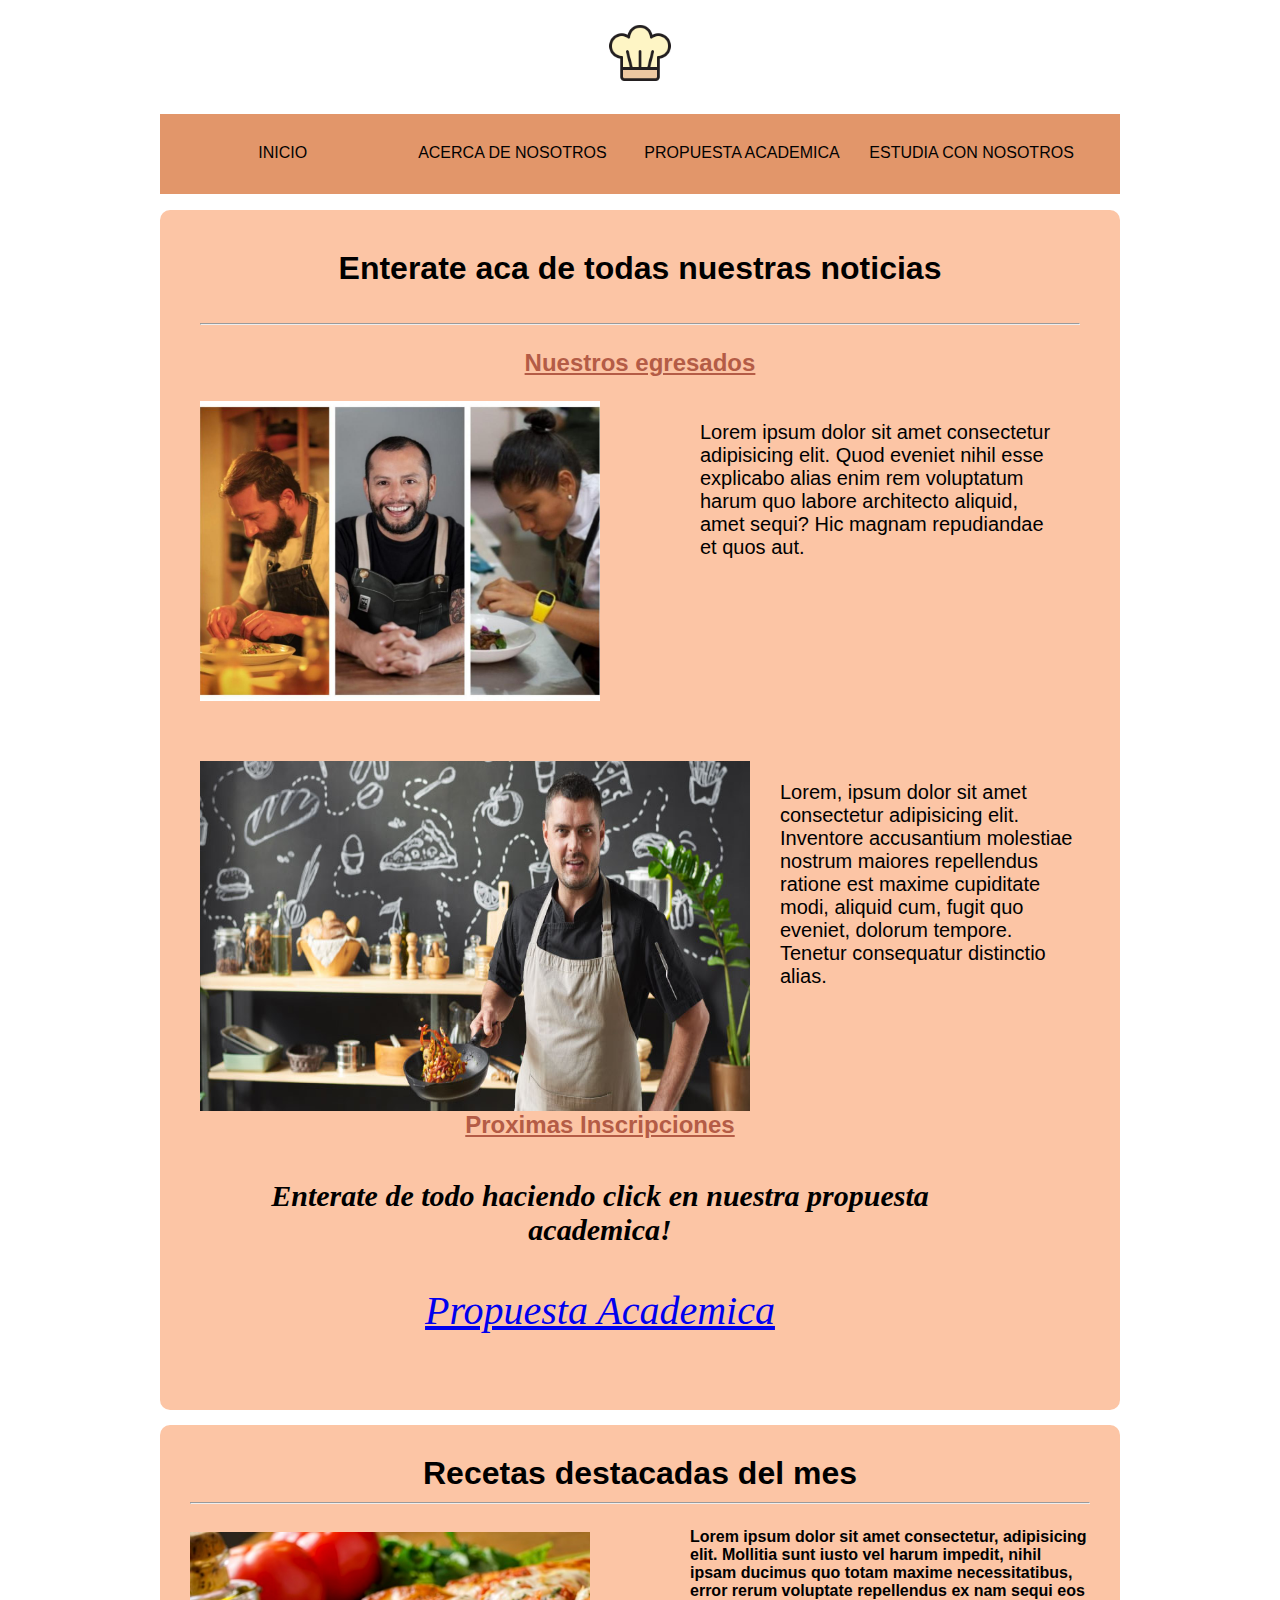
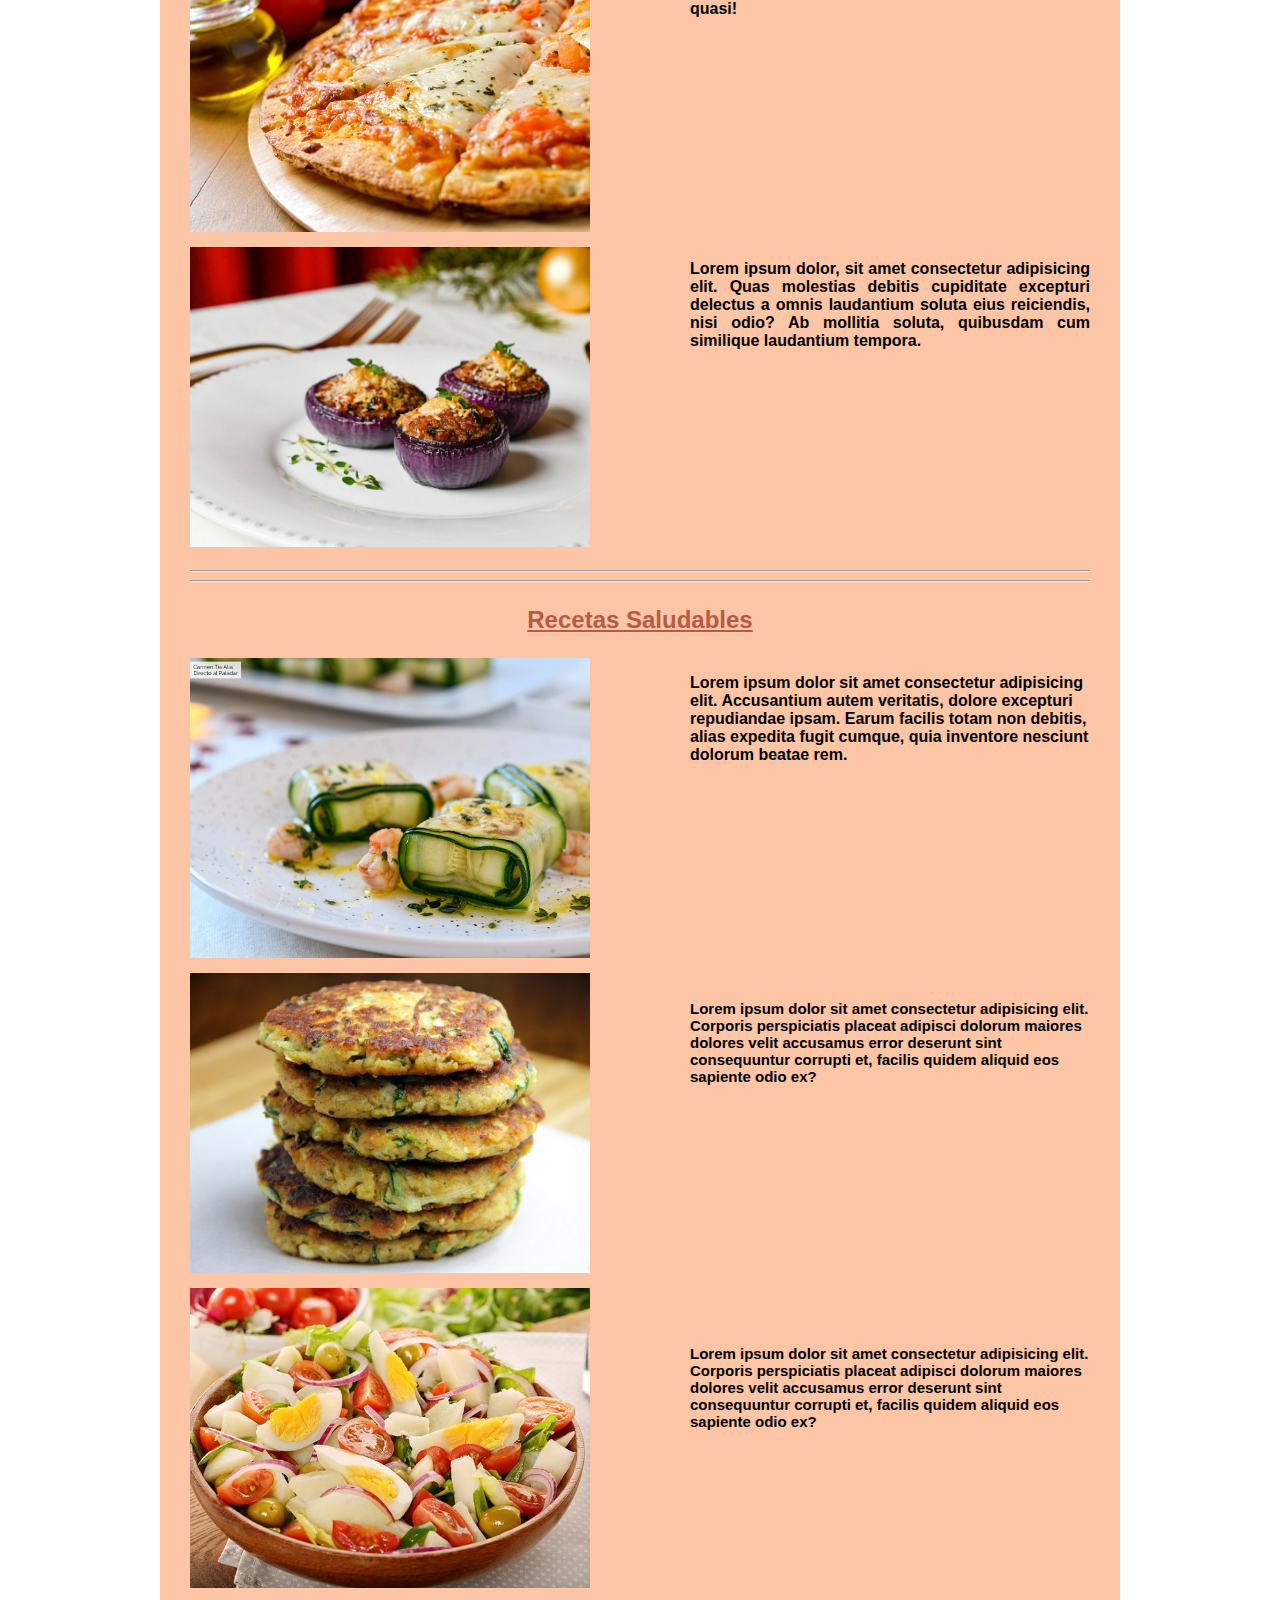
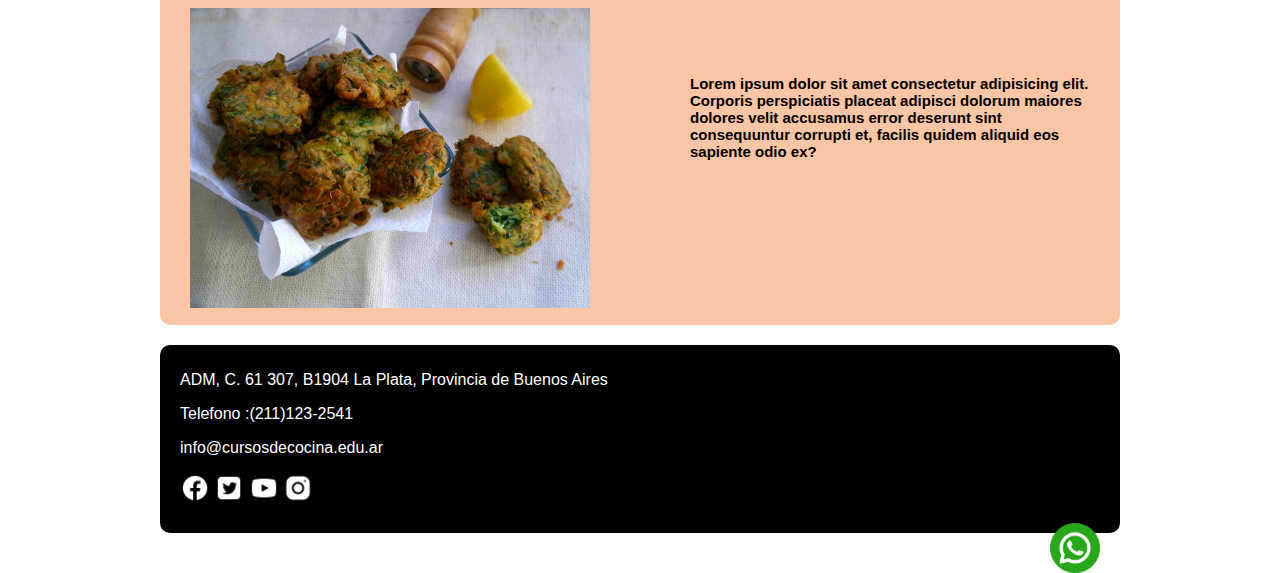
==== index.html @ 64054f92 "edicion del index" ====
<!DOCTYPE html>
<html lang="es">
<head>
    <meta charset="UTF-8">
    <meta http-equiv="X-UA-Compatible" content="IE=edge">
    <meta name="viewport" content="width=device-width, initial-scale=1.0">
    <link rel="stylesheet" href="css/style.css">
    <title>Inicio</title>
</head>

<body>
    <header>
        <div id="marca">
            <img src="img/icono.png" alt="logo de la empresa">
        </div>
        <nav id="menu">
                <ul class="navbar">
                    <li><a href="index.html">Inicio</a></li>
                    <li><a href="pages/acercaDeNosotros.html">Acerca de nosotros</a></li>
                    <li><a href="pages/propuestaAcademica.html">Propuesta Academica</a></li>
                    <li><a href="pages/estudiaConNosotros.html">Estudia con nosotros</a></li>
                </ul>
        </nav>
    </header>

    <section id="noticias">
        <h1>Enterate aca de todas nuestras noticias</h1><br>
        <hr>
        <h3>Nuestros egresados</h3>
       
        <article id="egresados"> 
            <div id="imagen01">
                <img src="img/egresados.jpg" alt="egresados">
            </div>
            <div id="parrafo01">
                <p>Lorem ipsum dolor sit amet consectetur adipisicing elit. Quod eveniet nihil esse explicabo alias enim rem voluptatum harum quo labore architecto aliquid, amet sequi? Hic magnam repudiandae et quos aut.</p>
            </div>
            
            <div id="imagen02">
                <img src="img/egresados2.jpg" alt="egresados2">
            </div>
            <div id="parrafo02">
                <p>Lorem, ipsum dolor sit amet consectetur adipisicing elit. Inventore accusantium molestiae nostrum maiores repellendus ratione est maxime cupiditate modi, aliquid cum, fugit quo eveniet, dolorum tempore. Tenetur consequatur distinctio alias.</p>
            </div>
        </article>
        <br>
        <article id="inscripciones">
            <h3>Proximas Inscripciones</h3>
        <h4>Enterate de todo haciendo click en nuestra propuesta academica!</h4>
            <a href="pages/propuestaAcademica.html">Propuesta Academica</a>         
        </article>
    </section> 
    
    <section id="recetas">
        <h1>Recetas destacadas del mes</h1>
        <hr>
    
        <div id="imagen1"></div>
        <p id="parrafo1">Lorem ipsum dolor sit amet consectetur, adipisicing elit. Mollitia sunt iusto vel harum impedit, nihil ipsam ducimus quo totam maxime necessitatibus, error rerum voluptate repellendus ex nam sequi eos quasi!</p>               
        

        <div id="imagen2"></div>
        <p id="parrafo2">Lorem ipsum dolor, sit amet consectetur adipisicing elit. Quas molestias debitis cupiditate excepturi delectus a omnis laudantium soluta eius reiciendis, nisi odio? Ab mollitia soluta, quibusdam cum similique laudantium tempora.</p>       
         
        <div id="saludables"></div>
        <hr><hr>
        <h3>Recetas Saludables</h3>
        <div id="imagen3"></div>
        <p id="parrafo3">Lorem ipsum dolor sit amet consectetur adipisicing elit. Accusantium autem veritatis, dolore excepturi repudiandae ipsam. Earum facilis totam non debitis, alias expedita fugit cumque, quia inventore nesciunt dolorum beatae rem.</p>
        
        <div id="imagen4"></div>
        <p id="parrafo4">Lorem ipsum dolor sit amet consectetur adipisicing elit. Corporis perspiciatis placeat adipisci dolorum maiores dolores velit accusamus error deserunt sint consequuntur corrupti et, facilis quidem aliquid eos sapiente odio ex?</p>
        
    <!--<h3>Recetas Faciles</h3>-->              
        <div id="imagen5"></div>    
        <p id="parrafo5">Lorem ipsum dolor sit amet consectetur adipisicing elit. Corporis perspiciatis placeat adipisci dolorum maiores dolores velit accusamus error deserunt sint consequuntur corrupti et, facilis quidem aliquid eos sapiente odio ex?</p>

        <div id="imagen6"></div> 
        <p id="parrafo6">Lorem ipsum dolor sit amet consectetur adipisicing elit. Corporis perspiciatis placeat adipisci dolorum maiores dolores velit accusamus error deserunt sint consequuntur corrupti et, facilis quidem aliquid eos sapiente odio ex?</p>               
    </section>            
</body>

<footer>
    <div id="datos">
        <p>ADM, C. 61 307, B1904 La Plata, Provincia de Buenos Aires</p>
        <p>Telefono :(211)123-2541</p>
        <p>info@cursosdecocina.edu.ar</p>
            <div id="redes">
                <nav id="botonera_footer">
                    <ul>
                        <li><a href="http://www.facebook.com/EscuelaDeCocinaCaC"><img src="img/ico/fb.png"></a></li>
                        <li><a href="http://www.twitter.com/EscuelaDeCocinaCaC"><img src="img/ico/tw.png"></a></li>
                        <li><a href="http://www.youtube.com/EscuelaDeCocinaCaC"><img src="img/ico/yt.png"></a></li>
                        <li><a href="http://www.instagram.com/EscuelaDeCocinaCaC"><img src="img/ico/ig.png"></a></li>
                    </ul>
                </nav>
            </div>
            <div id="logowpp">
                <img src="img/ico/whatsapp.png" alt="Icono Whatsapp">
            </div> 
    </div>
      
</footer>

</html>
---- css/style.css ----
body {
    background-color: rgb(255, 255, 255);
}

h1 {
    color: black;
    font-family: Verdana, Geneva, Tahoma, sans-serif;
    margin: 0px;
    padding: 0px;
    text-align: center;
    margin-bottom: 10px;
}

h2 {
    font-family: Verdana, Geneva, Tahoma, sans-serif;
    margin: 20px 20px 0px 20px;
    padding: 20px 20px 10px 20px;
    text-align: left;
}

h3 {
    font-family: sans-serif;
    font-size: x-large;
    color: rgb(180, 92, 70);
    font-weight: bold;
    text-align: center;
    text-decoration:underline;
}

h4 {
    text-align: center;
    font-size: 30px;
    font-style: oblique;
    font-weight: bold;
}

p {
    color: black;
    font-family: Verdana, Geneva, Tahoma, sans-serif;
}

header {
    width: 960px;
    margin: auto;
}

footer {
    box-sizing: border-box;
    width: 960px; 
    margin: auto;
    padding: auto;
}

/*BARRA DE MENU*/

ul.navbar {
    list-style: none;
    background-color: #e2966a;
    height: 50px;
    padding: 20px 10px 10px 10px;
    position: static;
}

ul.navbar a {
    font-family: Verdana, Geneva, Tahoma, sans-serif;
    text-decoration: none;
    color: rgb(2, 2, 2);
    text-transform: uppercase;
}

ul.navbar li {
    display: inline-block;
    width: 24%;
    text-align: center;
    margin-bottom: 10px;
    margin-top: 10px;  
}

ul.navbar a:hover{
    color: white;
}

/*ESTUDIA CON NOSOTROS - FORMULARIO*/

form {
    display: block;
    max-width: fit-content;
    padding:30px;
    border-radius:10px;
    margin: auto;
    background-color:#FCC5A5;
    font-size: 16px;
    font-family: Verdana, Geneva, Tahoma, sans-serif;
}

#maps {
    width: 960px;
    display: block;
    padding: 20px;
    margin: auto;
    font-size: 16px;
    height: 500px;
    margin-top: 15px; 
}


/*LOGO HEADER*/

#marca img {
    display: block;
    width: 90px;
    margin: auto;
    position: static;
    transition: width 2s;
}

#marca img:hover {
    width: 140px;
}

/*PROPUESTA ACADEMICA*/

#imagenreposteria img {
    max-width: 250px;
    margin: 10px 10px 20px 20px;
    padding: 10px 10px 30px 20px;
    position: static;
}

#academicas {
    width: 960px;
    margin: auto;
}

.carrera1 {
    display: inline-flex;
}

.carreras {
    border-radius:10px;
    background-color:#FCC5A5;
    margin: auto;
    margin-bottom: 10px;
}

.carrera1 p {
    padding: 10px 20px 20px 10px;
    background-color: #FCC5A5;
    margin: 10px 20px 20px 20px;
}

#botoninscripcion {
    background-color: white;
    width: 960px;
    margin: auto; 
    margin-bottom: 10px;
    padding: auto;
    height: 60px;
}

#botoninscripcion p {
    font-size: 30px;
    border-radius: 20px;
    box-sizing: border-box;
    text-align: center;
    width: 350px;
    padding: 10px 0px 10px 0px;
    margin: auto;
    background-color:chartreuse;
    height: 60px;
}

#botoninscripcion p:hover {
    background-color: red;
    color: white;
}

/*ACERCA DE NOSOTROS*/

#contenido-principal {
    width: 960px;
    background-color: #FCC5A5;
    color: black;
    margin: auto;
    padding: 30px 30px 30px 40px;
    box-sizing: border-box;
    border-radius:10px;
}

#quienes-somos {
    font-family: Verdana, Geneva, Tahoma, sans-serif;
    font-size: 16px;
    text-align: justify;
    margin-bottom: 10px;
}

#nuestra-filosogia {
    font-family: Verdana, Geneva, Tahoma, sans-serif;
    font-size: 16px;
    text-align: justify;
    margin-bottom: 10px;
}

#razones {
    font-family: Verdana, Geneva, Tahoma, sans-serif;
    font-size: 16px;
    text-align: justify;
    margin-bottom: 10px;
}

.nosotros {
    width: 500px;
}

.mision {
    width: 500px;
}




/*LOGO WHATSAPP*/

#logowpp {
    margin: auto;
}

#logowpp img {
    width: 50px;
    
    float: right;
}

/*FOOTER*/

#botonera-footer {
    color: rgb(254, 255, 255);
    background-color: rgb(0, 0, 0);
    font-family: Verdana, Geneva, Tahoma, sans-serif;
    font-size: 16px;
    text-align: justify;
    width: 960px;
    
}

#datos {
    background-color: rgb(0, 0, 0);
    padding-left: 20px; 
    border-radius:10px;
    padding: 10px 20px 10px 20px;
    margin: 20px 0px 0px 0px;
}

#datos p {
    color: rgb(255, 255, 255);
}
 
#redes {
    color: rgb(255, 255, 255);
    background-color: rgb(0, 0, 0);
    font-family: Verdana, Geneva, Tahoma, sans-serif;          
}

#botonera_footer ul li {
    list-style-type: none;
    display: inline-block;
}

#botonera_footer ul li a img {
    width: 30px;
}

#botonera_footer ul {
    padding: 0px;
}

/*Diseño Responsive Media Query*/
/*Modo tableta*/

@media all and (min-width: 600px) and (max-width: 1023px) {
    /*Copiar y pegar todo lo de arriba, borrar lo que esté repetido 
    de estilo. 
    Modificar tamaño de width*/

}

/*Puebas INDEX SECCION NOTICIAS*/

#imagen01 {
    float: left;
    width: 500px;
    height: 300px;
}

#imagen01 img {
    height: 300px;
    width: auto;
}

#parafo01 {
    width: 500px;
    height: 300px;
    box-sizing: border-box;
    float: right;
    
}

#parrafo01 p {
    width: auto;
    height: 300px;
    font-size: 20px;
    padding: 20px;
    
}

#noticias {
    width: 960px;
    height: 1200px;
    border-radius: 10px;
    box-sizing: border-box;
    background-color: #FCC5A5;
    margin: auto;
    padding: 40px;
}

#egresados {
    height: 600px;
}

#imagen02 {
    height: 350px;
    width: 550px;
    float: left;
}

#imagen02 img {
    width: 550px;
    height: 350px;
}

#parrafo02 {
    height: 350px;
    width: 300px;
    float: right;
    box-sizing: border-box;
}

#parrafo02 p {
    height: 250px;
    width: 300px;
    font-size: 20px;
}

#inscripciones{
    height: 200px;
    width: 800px;
    text-align: center;   
}

#inscripciones a {
    font-size: 40px;
    font-style: oblique;
    text-decoration:underline;
    text-align: center;
}

/*INDEX CODIGO VIEJO

#noticias-egresados {
    width: 960px;
    border-radius: 10px;
    box-sizing: border-box;
    background-color: #FCC5A5;
    margin: auto;
    padding: 30px;
}
*/
#recetas {
    width: 960px;
    height: 2100px;
    border-radius: 10px;
    box-sizing: border-box;
    background-color: #FCC5A5;
    margin: auto; /*NO TOCAR */
    margin-top: 15px;
    padding: 30px;
}
/*
#subtitulo-receta {
    font-size: 20px;
    height: 20px;
    font-style: oblique;
    font-weight: bold;
    color: #9a5329;
    font-weight: bold;
    text-align: center;
}*/

#imagen1 {
    background-image: url(../img/pizzasintacc.jpg);
    width: 400px;
    height: 300px;
    float: left;
    margin-top: 20px;
    background-size: cover;
}

#parrafo1 {
    width: 400px;
    height: 300px;
    /*margin-bottom: 10px;*/
    float: right;
    font-weight: bold;
}

#parrafo1 p{
    height: auto;
    width: auto;
    font-size: 20px;
}

/*
#presentacion {
    padding: 10px;
    padding-right: 10px;
}

#texto-contenido {
    width: 400px ;
    height: 300px;
    background-color: #FCC5A5;
    float:center;
    font-weight: bold;
    padding: 10px;
}

#recetas-celiacas{
    width: 900px ;
    height: 600px;
}*/

#imagen2{
    width: 400px;
    height: 300px;
    background-image: url(../img/cebollasmoradasrellenas.jpg);
    background-size: cover;
    float: left;
    margin-top: 15px;
    margin-bottom: 15px;
}

#parrafo2 {
    height: 270px;
    width: 400px;
    float: right;
    font-weight: bold;
    float: center;
    text-align: justify;
}

#parrafo2 p{
   height: 300px;
   width: 400px;
   font-size: 15px;
}  

#saludables{
    height: 650px;
}

#imagen3 {
    background-image: url(../img/saludables3.jpg);
    background-size: cover;
    height: 300px;
    width: 400px;
    float: left;
    /*margin-bottom: 15px;
    padding: 10px;*/
}

#imagen3 img {
    width: 500px;
    height: 300px;
}

#parrafo3 {
    height: 270px;
    width: 400px;
    float: right;
    box-sizing: border-box;
    font-weight: bold;
}

#parrafo3 p{
    height: auto;
    width: 300px;
    font-size: 20px;    
}


#imagen4{
    height: 300px;
    width: 400px;
    background-image: url(../img/saludables2.jpg);
    background-size: cover;
    float: left;
    margin-top: 15px;
    /*padding: 10px;*/    
}

#imagen4 img {
    width: 400px;
    height: 300px;
}

#parrafo4 {
    font-size: 15px;
    width: 400px;
    height: 300px;
    font-weight: bold;
    margin-top: 40px;
    float: right;
}

#imagen5 {
    background-image: url(../img/faciles2.jpg);
    width: 400px;
    height: 300px;
    float: left;
    margin-top: 15px;
    background-size: cover;
}

#parrafo5 {
    font-size: 15px;
    float: right;
    margin-top: 30px;
    width: 400px;
    height: 300px;
    font-weight: bold;
}

#imagen6 {
    background-image: url(../img/faciles3.jpg);
    width: 400px;
    height: 300px;
    float: left;
    background-size: cover;
    margin-top: 20px;
}

#parrafo6 {
    font-size: 15px;
    width: 400px;
    height: 220px;
    font-weight: bold;
    float: right;
}

#texto-final{
    height: 200px;
    width: 800px;
    text-align: center;
    font-size: 30px;
    font-style: oblique;
    text-decoration:underline;
    text-align: center;
}
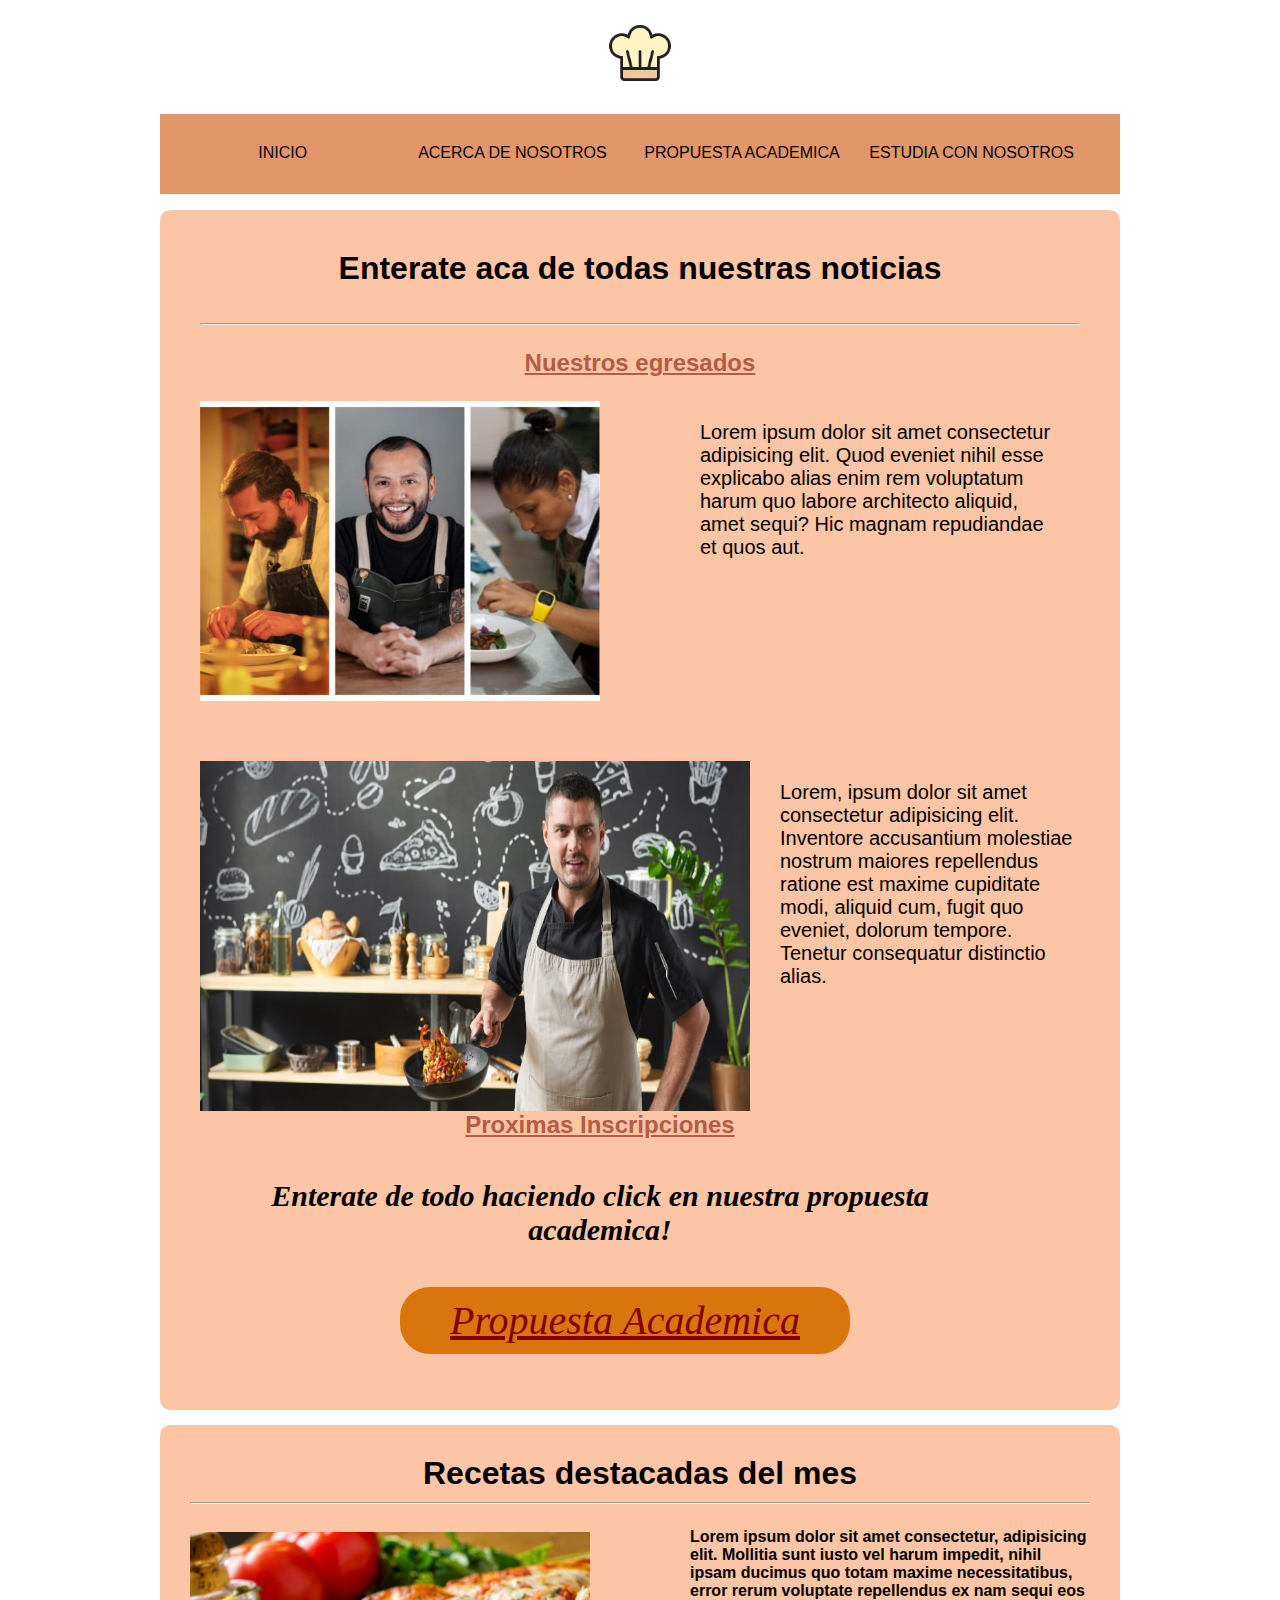
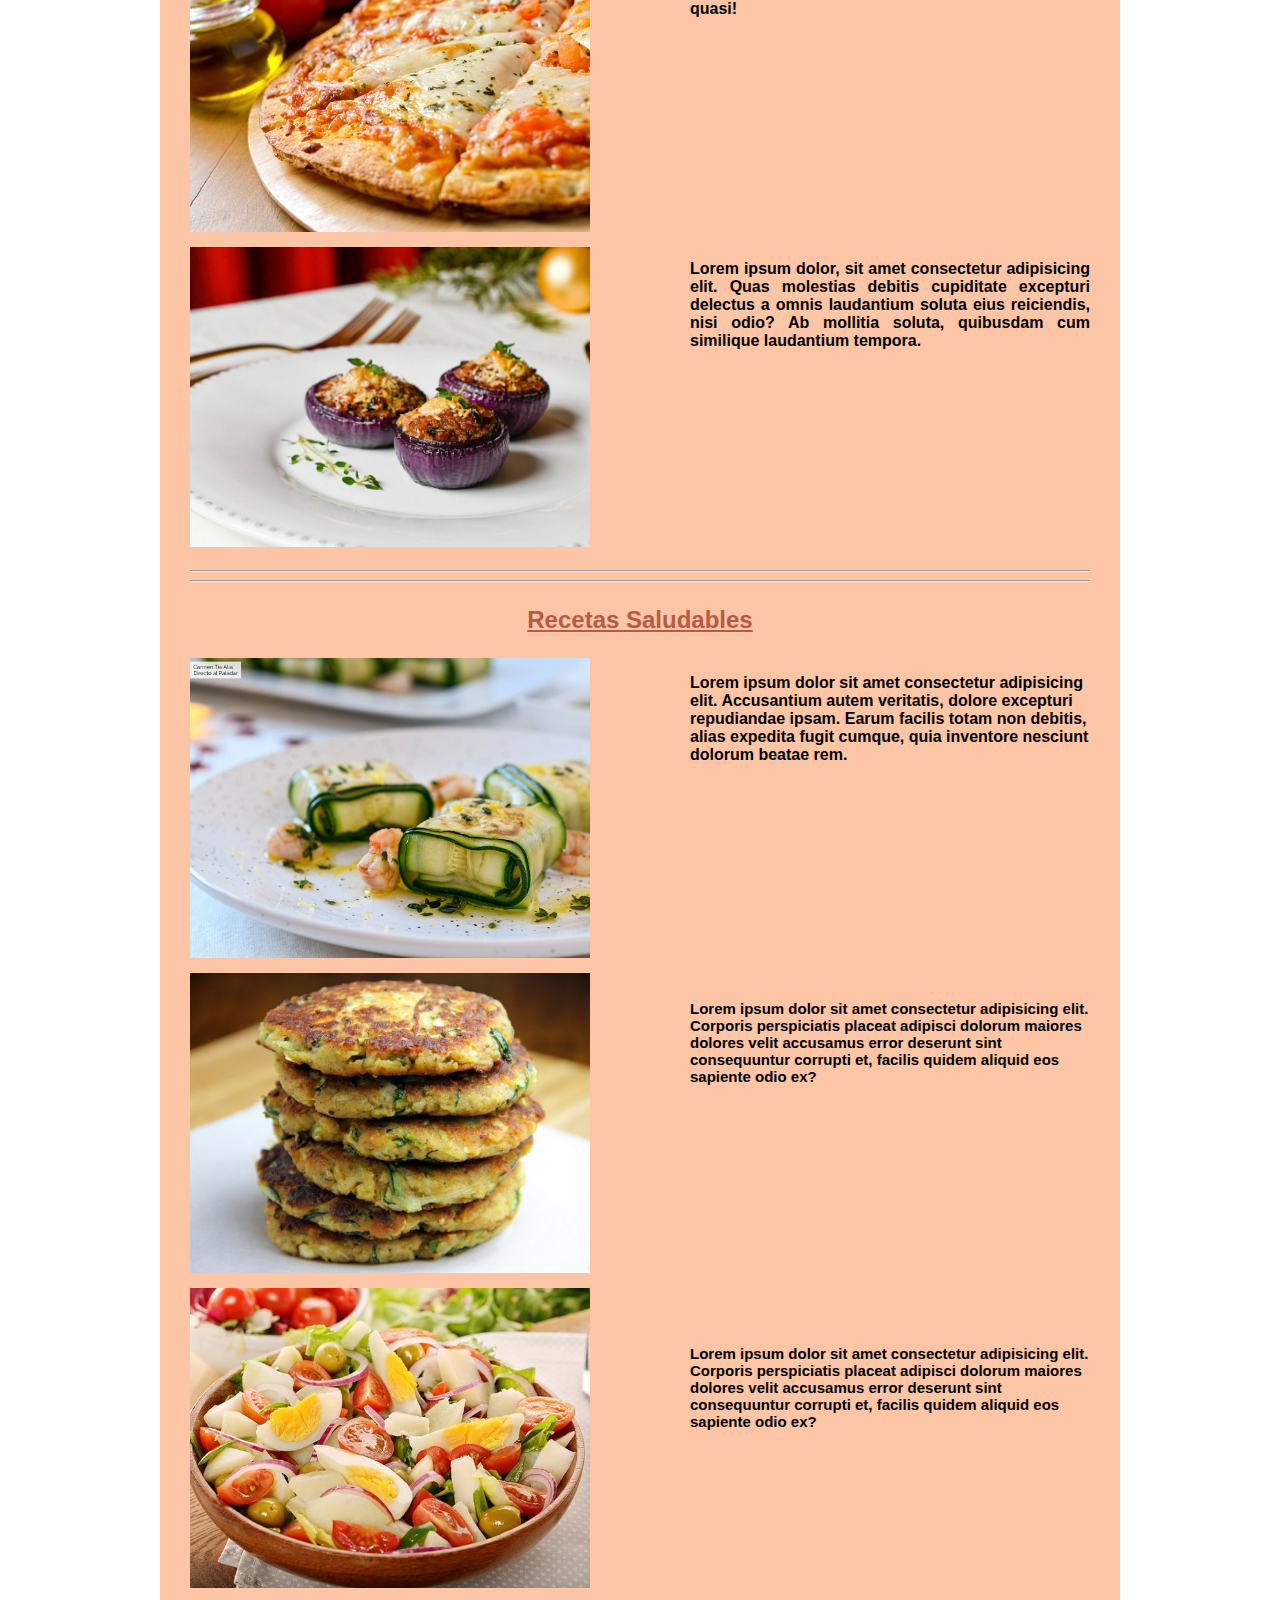
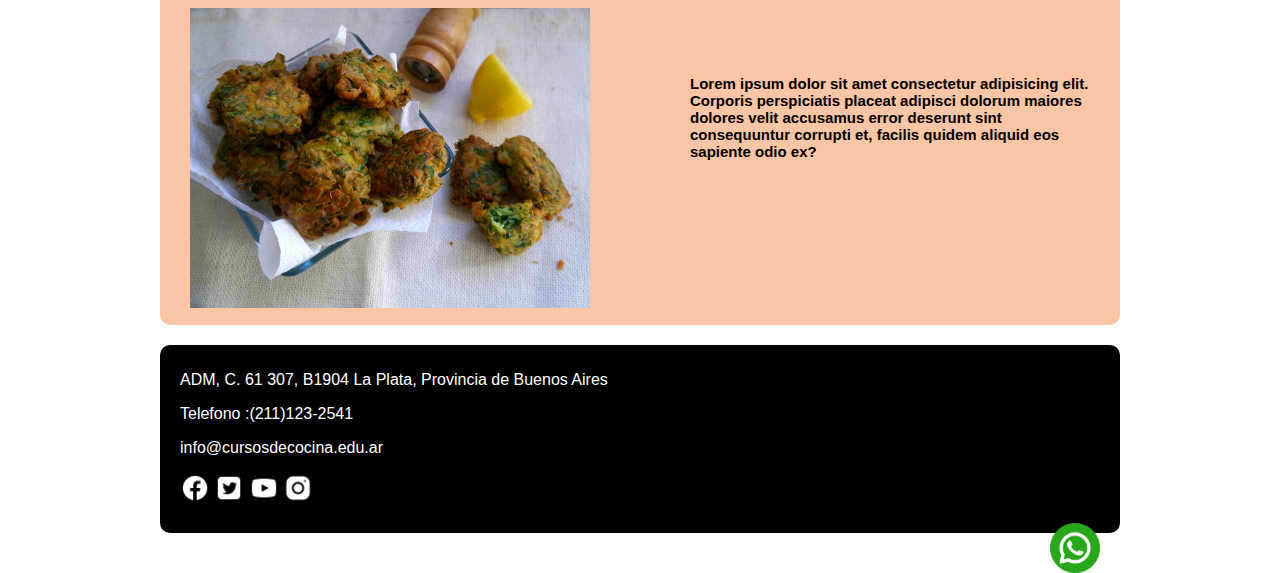
==== commit 77af6558: "agrego cambios + boton" ====
--- a/index.html
+++ b/index.html
@@ -44,11 +44,20 @@
             </div>
         </article>
         <br>
+
+        
         <article id="inscripciones">
             <h3>Proximas Inscripciones</h3>
         <h4>Enterate de todo haciendo click en nuestra propuesta academica!</h4>
-            <a href="pages/propuestaAcademica.html">Propuesta Academica</a>         
+        <!-- Boton de propuesta acamdemica-->
+            <div id="boton-propuesta-academica">
+                <div id="texto-boton">
+                    <a href="pages/propuestaAcademica.html">Propuesta Academica</a>         
+                </div>
+            </div>
         </article>
+
+
     </section> 
     
     <section id="recetas">
--- a/css/style.css
+++ b/css/style.css
@@ -217,8 +217,6 @@
 }
 
 
-
-
 /*LOGO WHATSAPP*/
 
 #logowpp {
@@ -356,13 +354,13 @@
     width: 800px;
     text-align: center;   
 }
-
+/*
 #inscripciones a {
     font-size: 40px;
     font-style: oblique;
     text-decoration:underline;
     text-align: center;
-}
+}*/
 
 /*INDEX CODIGO VIEJO
 
@@ -567,8 +565,32 @@
     text-align: center;
 }
 
-
-
-
-
-
+#boton-propuesta-academica{
+    background-color:#FCC5A5;
+    width: 400px;
+    margin: auto; 
+    margin-bottom: 10px;
+    padding: auto;
+    height: 80px;
+}
+
+#texto-boton{
+    font-size: 40px;
+    border-radius: 30px;
+    background-color:rgb(217, 117, 10);
+    box-sizing: border-box;
+    width: 450px;
+    padding: 10px 0px 10px 0px;
+    margin: auto;
+    font-style: oblique;
+    text-align: center;
+}
+
+#texto-boton a{
+    color: rgb(132, 0, 0);
+}
+
+#texto-boton :hover{
+    color: rgb(0, 0, 0);
+
+}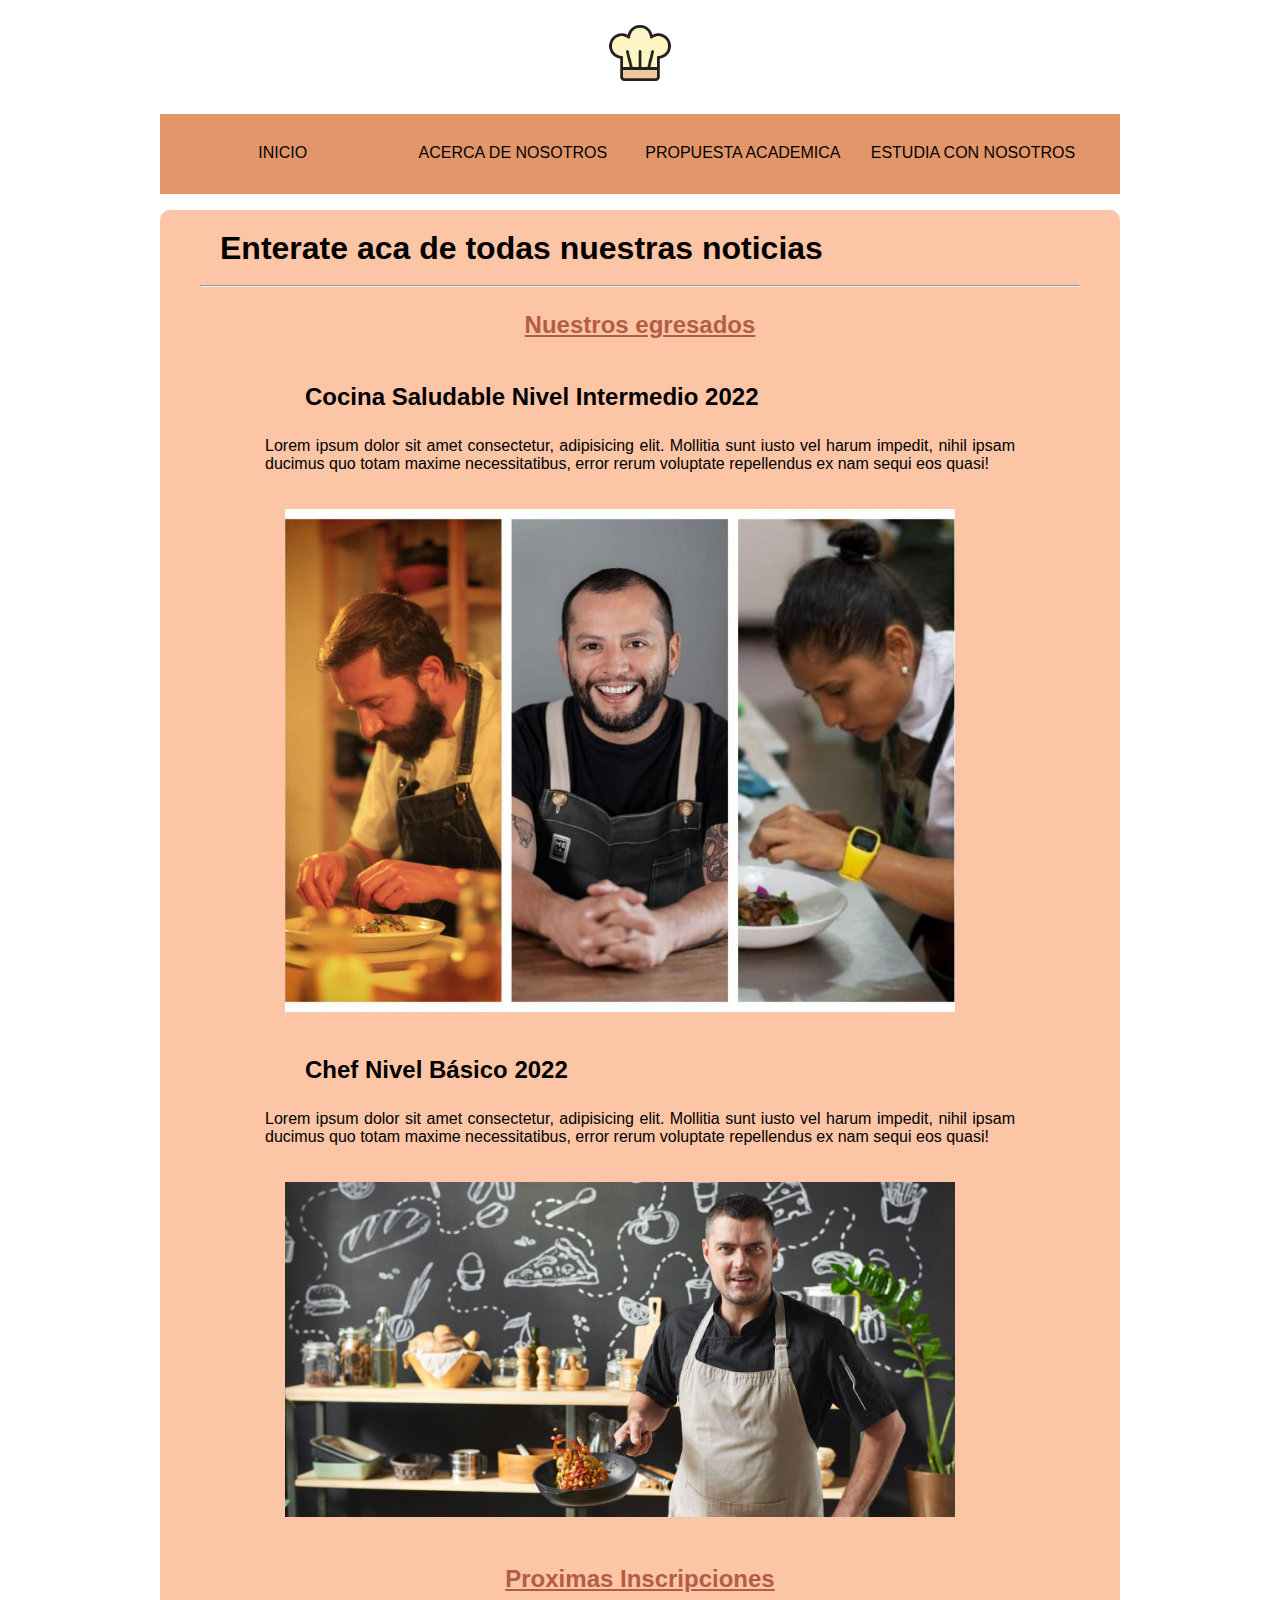
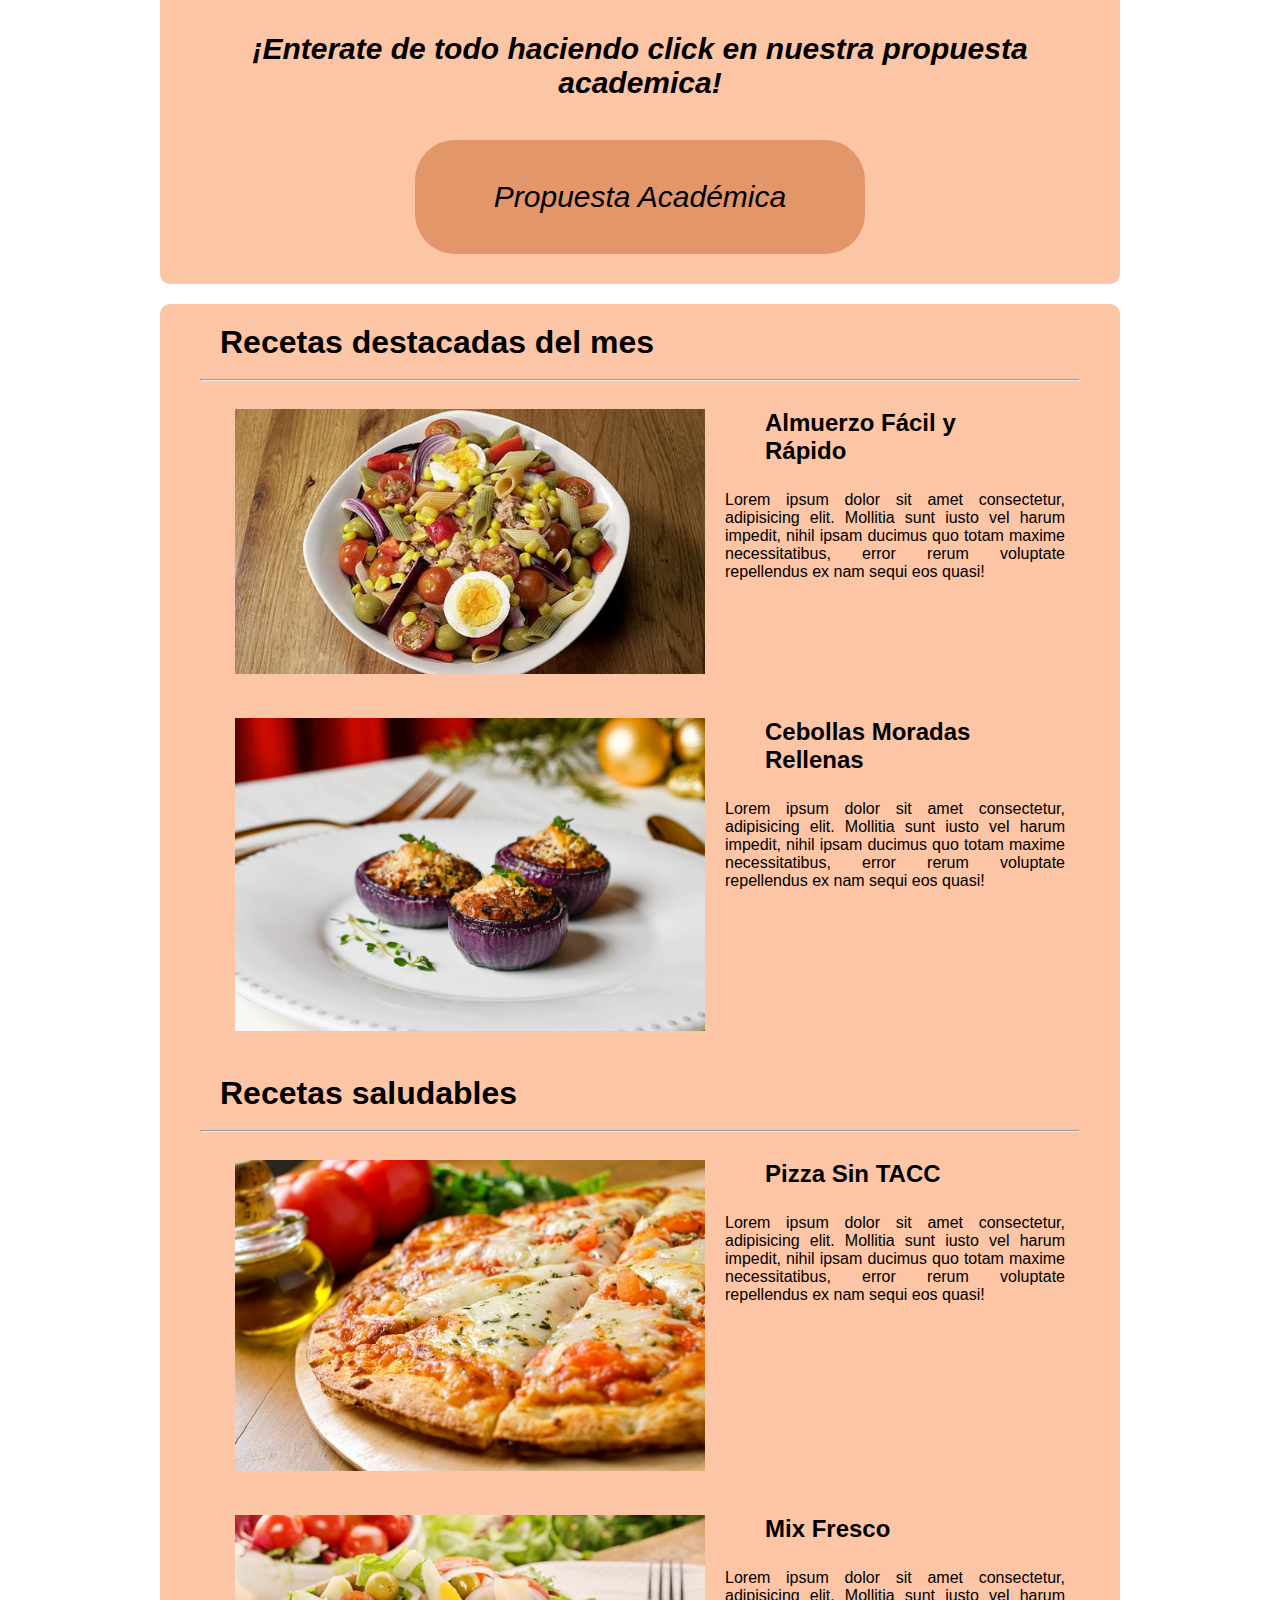
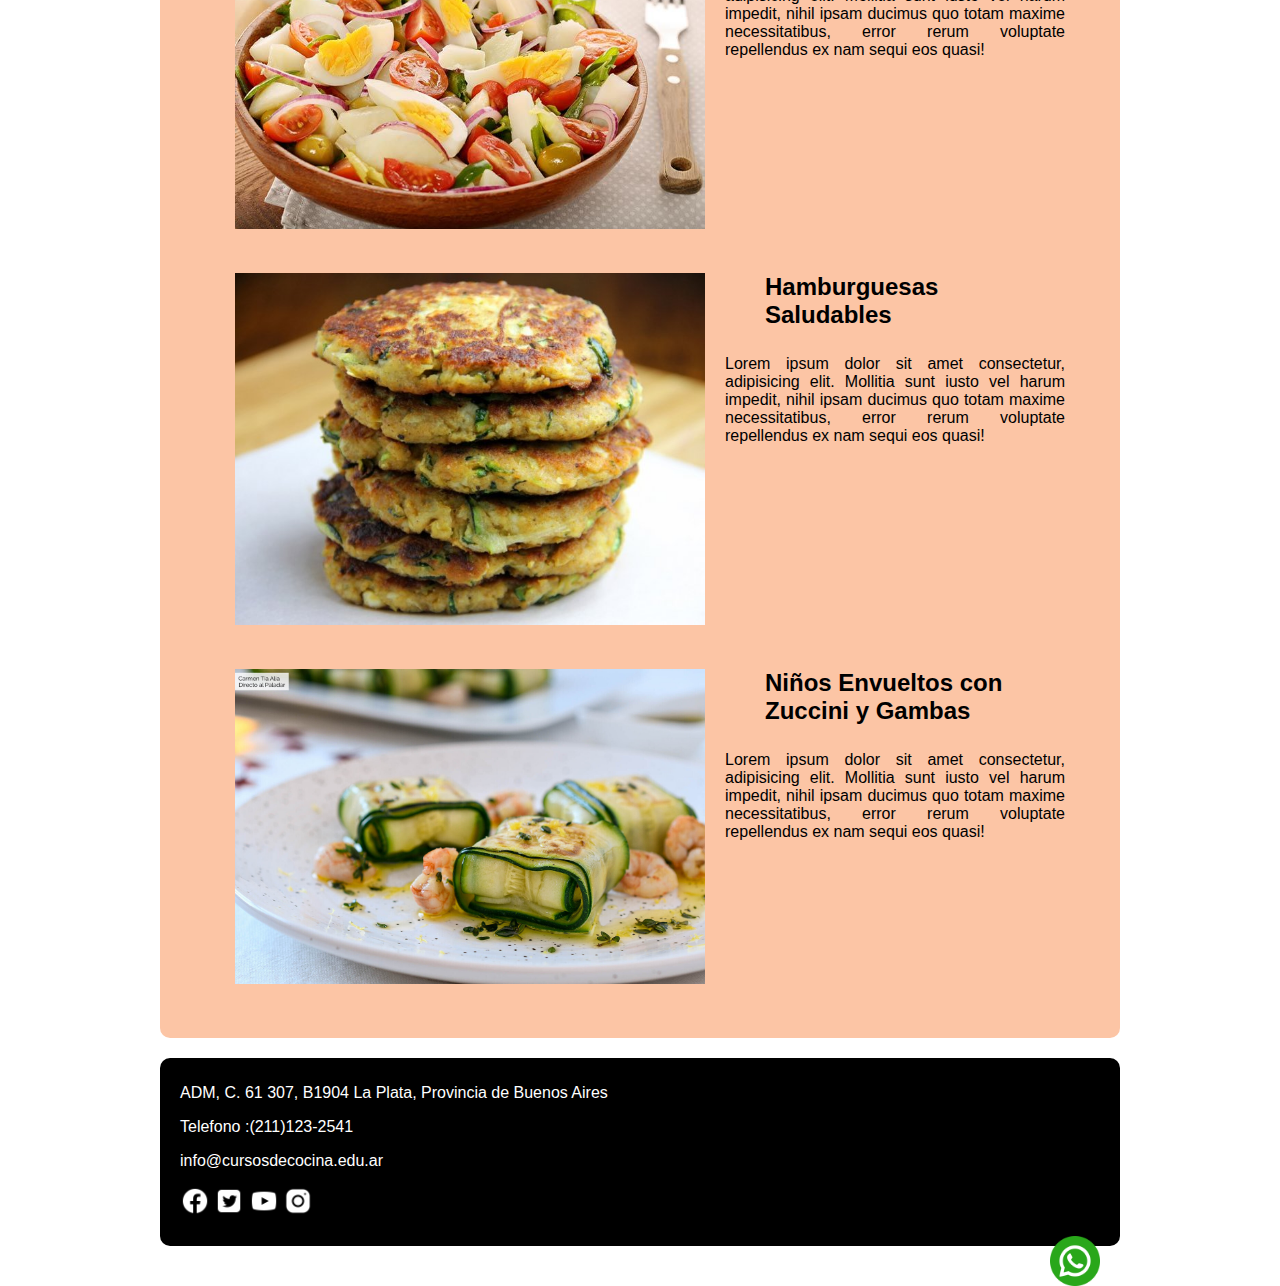
==== commit c73b0121: "flexbox index" ====
--- a/index.html
+++ b/index.html
@@ -4,6 +4,7 @@
     <meta charset="UTF-8">
     <meta http-equiv="X-UA-Compatible" content="IE=edge">
     <meta name="viewport" content="width=device-width, initial-scale=1.0">
+    <script src="js/datosFormulario.js"></script>
     <link rel="stylesheet" href="css/style.css">
     <title>Inicio</title>
 </head>
@@ -24,69 +25,141 @@
     </header>
 
     <section id="noticias">
-        <h1>Enterate aca de todas nuestras noticias</h1><br>
+
+        <h1>Enterate aca de todas nuestras noticias</h1>
         <hr>
         <h3>Nuestros egresados</h3>
        
-        <article id="egresados"> 
-            <div id="imagen01">
-                <img src="img/egresados.jpg" alt="egresados">
-            </div>
-            <div id="parrafo01">
-                <p>Lorem ipsum dolor sit amet consectetur adipisicing elit. Quod eveniet nihil esse explicabo alias enim rem voluptatum harum quo labore architecto aliquid, amet sequi? Hic magnam repudiandae et quos aut.</p>
-            </div>
-            
-            <div id="imagen02">
-                <img src="img/egresados2.jpg" alt="egresados2">
-            </div>
-            <div id="parrafo02">
-                <p>Lorem, ipsum dolor sit amet consectetur adipisicing elit. Inventore accusantium molestiae nostrum maiores repellendus ratione est maxime cupiditate modi, aliquid cum, fugit quo eveniet, dolorum tempore. Tenetur consequatur distinctio alias.</p>
-            </div>
-        </article>
-        <br>
-
+        <article class="tarjeta0">
+
+            <figure class="imagen0">
+                <img src="img/egresados.jpg">
+            </figure>
+
+            <div class="contenido">
+                <h2>Cocina Saludable Nivel Intermedio 2022</h2>
+                <p>Lorem ipsum dolor sit amet consectetur, adipisicing elit. Mollitia sunt iusto vel harum impedit, nihil ipsam ducimus quo totam maxime necessitatibus, error rerum voluptate repellendus ex nam sequi eos quasi!</p>               
+            </div>
+          
+        </article>
         
-        <article id="inscripciones">
-            <h3>Proximas Inscripciones</h3>
-        <h4>Enterate de todo haciendo click en nuestra propuesta academica!</h4>
+        <article class="tarjeta0">
+
+            <figure class="imagen0">
+                <img src="img/egresados2.jpg">
+            </figure>
+
+            <div class="contenido">
+                <h2>Chef Nivel Básico 2022</h2>
+                <p>Lorem ipsum dolor sit amet consectetur, adipisicing elit. Mollitia sunt iusto vel harum impedit, nihil ipsam ducimus quo totam maxime necessitatibus, error rerum voluptate repellendus ex nam sequi eos quasi!</p>               
+            </div>
+          
+        </article>
+    
+        <article id="tarjeta0">
+
+        <h3>Proximas Inscripciones</h3>
+        <h4>¡Enterate de todo haciendo click en nuestra propuesta academica!</h4>
         <!-- Boton de propuesta acamdemica-->
-            <div id="boton-propuesta-academica">
-                <div id="texto-boton">
-                    <a href="pages/propuestaAcademica.html">Propuesta Academica</a>         
-                </div>
-            </div>
-        </article>
-
+        <div id="texto-boton">
+            <a href="pages/propuestaAcademica.html" target="_blank" ><p>Propuesta Académica</p></a> 
+        </div>
+
+        </article>
 
     </section> 
-    
-    <section id="recetas">
-        <h1>Recetas destacadas del mes</h1>
+
+<!--Contenido con flexbox-->
+
+
+<section id="recetas">
+        
+    <h1>Recetas destacadas del mes</h1>
         <hr>
-    
-        <div id="imagen1"></div>
-        <p id="parrafo1">Lorem ipsum dolor sit amet consectetur, adipisicing elit. Mollitia sunt iusto vel harum impedit, nihil ipsam ducimus quo totam maxime necessitatibus, error rerum voluptate repellendus ex nam sequi eos quasi!</p>               
-        
-
-        <div id="imagen2"></div>
-        <p id="parrafo2">Lorem ipsum dolor, sit amet consectetur adipisicing elit. Quas molestias debitis cupiditate excepturi delectus a omnis laudantium soluta eius reiciendis, nisi odio? Ab mollitia soluta, quibusdam cum similique laudantium tempora.</p>       
-         
-        <div id="saludables"></div>
-        <hr><hr>
-        <h3>Recetas Saludables</h3>
-        <div id="imagen3"></div>
-        <p id="parrafo3">Lorem ipsum dolor sit amet consectetur adipisicing elit. Accusantium autem veritatis, dolore excepturi repudiandae ipsam. Earum facilis totam non debitis, alias expedita fugit cumque, quia inventore nesciunt dolorum beatae rem.</p>
-        
-        <div id="imagen4"></div>
-        <p id="parrafo4">Lorem ipsum dolor sit amet consectetur adipisicing elit. Corporis perspiciatis placeat adipisci dolorum maiores dolores velit accusamus error deserunt sint consequuntur corrupti et, facilis quidem aliquid eos sapiente odio ex?</p>
-        
-    <!--<h3>Recetas Faciles</h3>-->              
-        <div id="imagen5"></div>    
-        <p id="parrafo5">Lorem ipsum dolor sit amet consectetur adipisicing elit. Corporis perspiciatis placeat adipisci dolorum maiores dolores velit accusamus error deserunt sint consequuntur corrupti et, facilis quidem aliquid eos sapiente odio ex?</p>
-
-        <div id="imagen6"></div> 
-        <p id="parrafo6">Lorem ipsum dolor sit amet consectetur adipisicing elit. Corporis perspiciatis placeat adipisci dolorum maiores dolores velit accusamus error deserunt sint consequuntur corrupti et, facilis quidem aliquid eos sapiente odio ex?</p>               
-    </section>            
+        <article class="tarjeta">
+
+            <figure class="imagen">
+                <img src="img/faciles.jpg">
+            </figure>
+
+            <div class="contenido">
+                <h2>Almuerzo Fácil y Rápido</h2>
+                <p>Lorem ipsum dolor sit amet consectetur, adipisicing elit. Mollitia sunt iusto vel harum impedit, nihil ipsam ducimus quo totam maxime necessitatibus, error rerum voluptate repellendus ex nam sequi eos quasi!</p>               
+            </div>
+          
+        </article>
+
+        <article class="tarjeta">
+
+            <figure class="imagen">
+                <img src="img/cebollasmoradasrellenas.jpg">
+            </figure>
+
+            <div class="contenido">
+                <h2>Cebollas Moradas Rellenas</h2>
+                <p>Lorem ipsum dolor sit amet consectetur, adipisicing elit. Mollitia sunt iusto vel harum impedit, nihil ipsam ducimus quo totam maxime necessitatibus, error rerum voluptate repellendus ex nam sequi eos quasi!</p>               
+            </div>
+          
+        </article>
+
+        <h1>Recetas saludables</h1>
+        <hr>
+
+        <article class="tarjeta">
+
+            <figure class="imagen">
+                <img src="img/pizzasintacc.jpg">
+            </figure>
+
+            <div class="contenido">
+                <h2>Pizza Sin TACC</h2>
+                <p>Lorem ipsum dolor sit amet consectetur, adipisicing elit. Mollitia sunt iusto vel harum impedit, nihil ipsam ducimus quo totam maxime necessitatibus, error rerum voluptate repellendus ex nam sequi eos quasi!</p>               
+            </div>
+          
+        </article>
+
+        <article class="tarjeta">
+
+            <figure class="imagen">
+                <img src="img/faciles2.jpg">
+            </figure>
+
+            <div class="contenido">
+                <h2>Mix Fresco</h2>
+                <p>Lorem ipsum dolor sit amet consectetur, adipisicing elit. Mollitia sunt iusto vel harum impedit, nihil ipsam ducimus quo totam maxime necessitatibus, error rerum voluptate repellendus ex nam sequi eos quasi!</p>               
+            </div>
+          
+        </article>
+
+        <article class="tarjeta">
+
+            <figure class="imagen">
+                <img src="img/saludables2.jpg">
+            </figure>
+
+            <div class="contenido">
+                <h2>Hamburguesas Saludables</h2>
+                <p>Lorem ipsum dolor sit amet consectetur, adipisicing elit. Mollitia sunt iusto vel harum impedit, nihil ipsam ducimus quo totam maxime necessitatibus, error rerum voluptate repellendus ex nam sequi eos quasi!</p>               
+            </div>
+          
+        </article>
+
+        <article class="tarjeta">
+
+            <figure class="imagen">
+                <img src="img/saludables3.jpg">
+            </figure>
+
+            <div class="contenido">
+                <h2>Niños Envueltos con Zuccini y Gambas</h2>
+                <p>Lorem ipsum dolor sit amet consectetur, adipisicing elit. Mollitia sunt iusto vel harum impedit, nihil ipsam ducimus quo totam maxime necessitatibus, error rerum voluptate repellendus ex nam sequi eos quasi!</p>               
+            </div>
+          
+        </article>
+
+
+</section>  
+
 </body>
 
 <footer>
@@ -108,7 +181,29 @@
                 <img src="img/ico/whatsapp.png" alt="Icono Whatsapp">
             </div> 
     </div>
-      
 </footer>
-
 </html>
+
+         
+
+
+
+
+
+
+
+
+
+
+
+
+
+
+
+
+
+
+
+
+
+
--- a/css/style.css
+++ b/css/style.css
@@ -2,18 +2,21 @@
     background-color: rgb(255, 255, 255);
 }
 
+html {
+    font-family: Verdana, Geneva, Tahoma, sans-serif;
+}
+
 h1 {
     color: black;
     font-family: Verdana, Geneva, Tahoma, sans-serif;
+    text-align: left;
     margin: 0px;
-    padding: 0px;
-    text-align: center;
-    margin-bottom: 10px;
+    padding: 20px 20px 10px 20px;
 }
 
 h2 {
     font-family: Verdana, Geneva, Tahoma, sans-serif;
-    margin: 20px 20px 0px 20px;
+    margin: 0px 20px 0px 20px;
     padding: 20px 20px 10px 20px;
     text-align: left;
 }
@@ -51,7 +54,21 @@
     padding: auto;
 }
 
-/*BARRA DE MENU*/
+/*--------------------------------------------------------------------------LOGO HEADER-------------------------------------------------------------------*/
+
+#marca img {
+    display: block;
+    width: 90px;
+    margin: auto;
+    position: static;
+    transition: width 2s;
+}
+
+#marca img:hover {
+    width: 140px;
+}
+
+/*------------------------------------------------------------------------BARRA DE MENU---------------------------------------------------------------------*/
 
 ul.navbar {
     list-style: none;
@@ -80,45 +97,236 @@
     color: white;
 }
 
-/*ESTUDIA CON NOSOTROS - FORMULARIO*/
-
-form {
+/*-----------------------------------------------------------------------------INDEX-------------------------------------------------------------------------*/
+
+/*Seccion Noticias*/
+
+#noticias {
+    width: 960px;
+    height: auto;
+    border-radius: 10px;
+    box-sizing: border-box;
+    background-color: #FCC5A5;
+    margin: auto;
+    padding: 0px 40px 30px 40px;
+}
+
+/*Imagenes y parrafos en articulo egresados*/
+
+#egresados {
+    height: 700px;
+}
+
+#imagen01 {
+    background-image: url(../img/egresados.jpg);
+    float: left;
+    margin-top: 10px;
+    background-size: cover;
+    width: 450px;
+    height: 320px;
+    margin-bottom: 20px;
+    box-sizing: border-box;
+}
+
+#parrafo01 {
     display: block;
-    max-width: fit-content;
-    padding:30px;
-    border-radius:10px;
-    margin: auto;
+    float: right;
+    width: 400px;
+    height: 320px;
+    margin: 0px;
+    box-sizing: border-box;
+    text-align: justify;
+    margin-top: 10px;
+    margin-bottom: 20px;
+}
+
+#imagen02 {
+    background-image: url(../img/egresados2.jpg);
+    float: left;
+    margin-top: 10px;
+    background-size: cover;
+    width: 450px;
+    height: 320px;
+    margin-bottom: 20px;
+    box-sizing: border-box;
+}
+
+#parrafo02 {
+    display: block;
+    width: 400px;
+    height: 320px;
+    float: right;
+    margin: 0px;
+    box-sizing: border-box;
+    text-align: justify;
+    margin-top: 10px;
+    margin-bottom: 20px;
+}
+
+/*Articulo Proximas Inscripciones*/
+
+#inscripciones{
+    height: 200px;
+    width: 800px;
+    text-align: center;
+    margin: auto;
+}
+
+#boton-propuesta-academica{
     background-color:#FCC5A5;
-    font-size: 16px;
-    font-family: Verdana, Geneva, Tahoma, sans-serif;
-}
-
-#maps {
-    width: 960px;
-    display: block;
-    padding: 20px;
-    margin: auto;
-    font-size: 16px;
-    height: 500px;
-    margin-top: 15px; 
-}
-
-
-/*LOGO HEADER*/
-
-#marca img {
-    display: block;
-    width: 90px;
-    margin: auto;
-    position: static;
-    transition: width 2s;
-}
-
-#marca img:hover {
-    width: 140px;
-}
-
-/*PROPUESTA ACADEMICA*/
+    width: 400px;
+    margin: auto; 
+    margin-bottom: 10px;
+    padding: auto;
+    height: 80px;
+}
+
+#texto-boton {
+    font-size: 30px;
+    border-radius: 40px;
+    background-color:#e2966a;
+    box-sizing: border-box;
+    width: 450px;
+    padding: 10px 0px 10px 0px;
+    margin: auto;
+    font-style: italic;
+    text-align: center;
+}
+
+#texto-boton a {
+    text-decoration: none;
+}
+
+#texto-boton :hover {
+    color: rgb(255, 255, 255);
+}
+
+/* Seccion Recetas*/
+
+ #recetas {
+    width: 960px;
+    height: auto;
+    border-radius: 10px;
+    box-sizing: border-box;
+    background-color: #FCC5A5;
+    margin: auto;
+    padding: 0px 40px 30px 40px;
+    margin-top: 20px;
+}
+
+/*FLEXBOX DE PRUEBA*/
+
+.imagen0 {
+    height: auto;
+    width: 100%;
+    margin: 0px;
+}
+
+.imagen0 img {
+    border: 0;
+    width: 670px;
+    margin: 20px;
+}
+
+.tarjeta0 {
+    display: flex;
+    flex-wrap: wrap-reverse; /*se ajustan las cajas al ancho de la ventana, es decir se acomodan hacia cualquier linea*/
+    width: 750px;
+    margin: auto;
+}
+
+.tarjeta0 p {
+    text-align: justify;
+}
+
+.imagen {
+    height: auto;
+    width: 100%;
+    margin: 0px;
+}
+
+.imagen img {
+    border: 0;
+    width: 470px;
+    margin: 20px;
+    
+}
+
+.tarjeta {
+    display: flex;
+    flex-wrap: nowrap; /*se ajustan las cajas al ancho de la ventana, es decir se acomodan hacia cualquier linea*/
+    width: 850px;
+    margin: auto;
+}
+
+.tarjeta p {
+    text-align: justify;
+}
+
+/*--------------------------------------------------------------------ACERCA DE NOSOTROS-¿QUIENES SOMOS?--------------------------------------------------------------*/
+
+#contenido-principal {
+    width: 960px;
+    background-color: #FCC5A5;
+    color: black;
+    margin: auto;
+    padding: 0px 40px 30px 40px;
+    box-sizing: border-box;
+    border-radius: 10px;
+}
+
+#quienes-somos p {
+    font-family: Verdana, Geneva, Tahoma, sans-serif;
+    font-size: 16px;
+    text-align: justify;
+    margin-bottom: 10px;
+}
+
+#nuestra-filosofia p {
+    font-family: Verdana, Geneva, Tahoma, sans-serif;
+    font-size: 16px;
+    text-align: justify;
+    margin-bottom: 10px;
+}
+
+#razones p {
+    font-family: Verdana, Geneva, Tahoma, sans-serif;
+    font-size: 16px;
+    text-align: justify;
+    margin-bottom: 10px;
+}
+
+#img1 {
+    text-align: center;
+    
+}
+
+#img1 img {
+    width: 700px;
+    border-radius: 40px;
+    padding-top: 20px;
+}
+
+#img2 {
+    text-align: center;
+}
+#img2 img {
+    width: 800px;
+    border-radius: 40px;
+    padding-top: 20px;
+}
+
+#img3 {
+    text-align: center;    
+}
+
+#img3 img {
+    width: 800px;
+    border-radius: 40px;
+    padding-top: 20px;
+}
+
+/*-----------------------------------------------------------------------PROPUESTA ACADEMICA-----------------------------------------------------------------*/
 
 #imagenreposteria img {
     max-width: 250px;
@@ -141,6 +349,7 @@
     background-color:#FCC5A5;
     margin: auto;
     margin-bottom: 10px;
+    box-sizing: border-box;
 }
 
 .carrera1 p {
@@ -154,6 +363,7 @@
     width: 960px;
     margin: auto; 
     margin-bottom: 10px;
+    margin-top: 20px;
     padding: auto;
     height: 60px;
 }
@@ -166,8 +376,12 @@
     width: 350px;
     padding: 10px 0px 10px 0px;
     margin: auto;
-    background-color:chartreuse;
+    background-color:#e2966a;
     height: 60px;
+}
+
+#botoninscripcion a {
+    text-decoration: none;
 }
 
 #botoninscripcion p:hover {
@@ -175,61 +389,60 @@
     color: white;
 }
 
-/*ACERCA DE NOSOTROS*/
-
-#contenido-principal {
-    width: 960px;
-    background-color: #FCC5A5;
-    color: black;
-    margin: auto;
-    padding: 30px 30px 30px 40px;
-    box-sizing: border-box;
-    border-radius:10px;
-}
-
-#quienes-somos {
-    font-family: Verdana, Geneva, Tahoma, sans-serif;
-    font-size: 16px;
-    text-align: justify;
-    margin-bottom: 10px;
-}
-
-#nuestra-filosogia {
-    font-family: Verdana, Geneva, Tahoma, sans-serif;
-    font-size: 16px;
-    text-align: justify;
-    margin-bottom: 10px;
-}
-
-#razones {
-    font-family: Verdana, Geneva, Tahoma, sans-serif;
-    font-size: 16px;
-    text-align: justify;
-    margin-bottom: 10px;
-}
-
-.nosotros {
-    width: 500px;
-}
-
-.mision {
-    width: 500px;
-}
-
-
-/*LOGO WHATSAPP*/
-
+
+
+/*------------------------------------------------------------------ESTUDIA CON NOSOTROS - FORMULARIO------------------------------------------------------------*/
+
+#formulario {
+    width: 960px;
+    height: 850px;
+    margin: auto;
+    padding-bottom: 20px;
+}
+
+form {
+    display: block;
+    max-width: fit-content;
+    padding: 30px;
+    border-radius: 10px;
+    margin: auto;
+    background-color:#FCC5A5;
+    font-size: 16px;
+    font-family: Verdana, Geneva, Tahoma, sans-serif;
+    float: left;
+}
+
+#aside img {
+    width: 559px;
+    border-radius: 10px;
+    float: right;
+    height: auto;
+}
+
+#api {
+    width: 960px;
+    margin: auto;
+    box-sizing: border-box;
+}
+
+#maps {
+    margin: auto;
+    font-size: 16px;
+    height: 500px;
+    margin-top: 15px; 
+}
+
+/*------------------------------------------------------------------------LOGO WHATSAPP--------------------------------------------------------------------------*/
 #logowpp {
     margin: auto;
 }
 
 #logowpp img {
     width: 50px;
-    
     float: right;
 }
 
-/*FOOTER*/
+/*----------------------------------------------------------------------------FOOTER-----------------------------------------------------------------------------*/
 
 #botonera-footer {
     color: rgb(254, 255, 255);
@@ -237,8 +450,7 @@
     font-family: Verdana, Geneva, Tahoma, sans-serif;
     font-size: 16px;
     text-align: justify;
-    width: 960px;
-    
+    width: 960px; 
 }
 
 #datos {
@@ -272,7 +484,8 @@
     padding: 0px;
 }
 
-/*Diseño Responsive Media Query*/
+
+/*Diseño Responsive Media Query de la Pagina Propuesta Academica*/
 /*Modo tableta*/
 
 @media all and (min-width: 600px) and (max-width: 1023px) {
@@ -281,316 +494,3 @@
     Modificar tamaño de width*/
 
 }
-
-/*Puebas INDEX SECCION NOTICIAS*/
-
-#imagen01 {
-    float: left;
-    width: 500px;
-    height: 300px;
-}
-
-#imagen01 img {
-    height: 300px;
-    width: auto;
-}
-
-#parafo01 {
-    width: 500px;
-    height: 300px;
-    box-sizing: border-box;
-    float: right;
-    
-}
-
-#parrafo01 p {
-    width: auto;
-    height: 300px;
-    font-size: 20px;
-    padding: 20px;
-    
-}
-
-#noticias {
-    width: 960px;
-    height: 1200px;
-    border-radius: 10px;
-    box-sizing: border-box;
-    background-color: #FCC5A5;
-    margin: auto;
-    padding: 40px;
-}
-
-#egresados {
-    height: 600px;
-}
-
-#imagen02 {
-    height: 350px;
-    width: 550px;
-    float: left;
-}
-
-#imagen02 img {
-    width: 550px;
-    height: 350px;
-}
-
-#parrafo02 {
-    height: 350px;
-    width: 300px;
-    float: right;
-    box-sizing: border-box;
-}
-
-#parrafo02 p {
-    height: 250px;
-    width: 300px;
-    font-size: 20px;
-}
-
-#inscripciones{
-    height: 200px;
-    width: 800px;
-    text-align: center;   
-}
-/*
-#inscripciones a {
-    font-size: 40px;
-    font-style: oblique;
-    text-decoration:underline;
-    text-align: center;
-}*/
-
-/*INDEX CODIGO VIEJO
-
-#noticias-egresados {
-    width: 960px;
-    border-radius: 10px;
-    box-sizing: border-box;
-    background-color: #FCC5A5;
-    margin: auto;
-    padding: 30px;
-}
-*/
-#recetas {
-    width: 960px;
-    height: 2100px;
-    border-radius: 10px;
-    box-sizing: border-box;
-    background-color: #FCC5A5;
-    margin: auto; /*NO TOCAR */
-    margin-top: 15px;
-    padding: 30px;
-}
-/*
-#subtitulo-receta {
-    font-size: 20px;
-    height: 20px;
-    font-style: oblique;
-    font-weight: bold;
-    color: #9a5329;
-    font-weight: bold;
-    text-align: center;
-}*/
-
-#imagen1 {
-    background-image: url(../img/pizzasintacc.jpg);
-    width: 400px;
-    height: 300px;
-    float: left;
-    margin-top: 20px;
-    background-size: cover;
-}
-
-#parrafo1 {
-    width: 400px;
-    height: 300px;
-    /*margin-bottom: 10px;*/
-    float: right;
-    font-weight: bold;
-}
-
-#parrafo1 p{
-    height: auto;
-    width: auto;
-    font-size: 20px;
-}
-
-/*
-#presentacion {
-    padding: 10px;
-    padding-right: 10px;
-}
-
-#texto-contenido {
-    width: 400px ;
-    height: 300px;
-    background-color: #FCC5A5;
-    float:center;
-    font-weight: bold;
-    padding: 10px;
-}
-
-#recetas-celiacas{
-    width: 900px ;
-    height: 600px;
-}*/
-
-#imagen2{
-    width: 400px;
-    height: 300px;
-    background-image: url(../img/cebollasmoradasrellenas.jpg);
-    background-size: cover;
-    float: left;
-    margin-top: 15px;
-    margin-bottom: 15px;
-}
-
-#parrafo2 {
-    height: 270px;
-    width: 400px;
-    float: right;
-    font-weight: bold;
-    float: center;
-    text-align: justify;
-}
-
-#parrafo2 p{
-   height: 300px;
-   width: 400px;
-   font-size: 15px;
-}  
-
-#saludables{
-    height: 650px;
-}
-
-#imagen3 {
-    background-image: url(../img/saludables3.jpg);
-    background-size: cover;
-    height: 300px;
-    width: 400px;
-    float: left;
-    /*margin-bottom: 15px;
-    padding: 10px;*/
-}
-
-#imagen3 img {
-    width: 500px;
-    height: 300px;
-}
-
-#parrafo3 {
-    height: 270px;
-    width: 400px;
-    float: right;
-    box-sizing: border-box;
-    font-weight: bold;
-}
-
-#parrafo3 p{
-    height: auto;
-    width: 300px;
-    font-size: 20px;    
-}
-
-
-#imagen4{
-    height: 300px;
-    width: 400px;
-    background-image: url(../img/saludables2.jpg);
-    background-size: cover;
-    float: left;
-    margin-top: 15px;
-    /*padding: 10px;*/    
-}
-
-#imagen4 img {
-    width: 400px;
-    height: 300px;
-}
-
-#parrafo4 {
-    font-size: 15px;
-    width: 400px;
-    height: 300px;
-    font-weight: bold;
-    margin-top: 40px;
-    float: right;
-}
-
-#imagen5 {
-    background-image: url(../img/faciles2.jpg);
-    width: 400px;
-    height: 300px;
-    float: left;
-    margin-top: 15px;
-    background-size: cover;
-}
-
-#parrafo5 {
-    font-size: 15px;
-    float: right;
-    margin-top: 30px;
-    width: 400px;
-    height: 300px;
-    font-weight: bold;
-}
-
-#imagen6 {
-    background-image: url(../img/faciles3.jpg);
-    width: 400px;
-    height: 300px;
-    float: left;
-    background-size: cover;
-    margin-top: 20px;
-}
-
-#parrafo6 {
-    font-size: 15px;
-    width: 400px;
-    height: 220px;
-    font-weight: bold;
-    float: right;
-}
-
-#texto-final{
-    height: 200px;
-    width: 800px;
-    text-align: center;
-    font-size: 30px;
-    font-style: oblique;
-    text-decoration:underline;
-    text-align: center;
-}
-
-#boton-propuesta-academica{
-    background-color:#FCC5A5;
-    width: 400px;
-    margin: auto; 
-    margin-bottom: 10px;
-    padding: auto;
-    height: 80px;
-}
-
-#texto-boton{
-    font-size: 40px;
-    border-radius: 30px;
-    background-color:rgb(217, 117, 10);
-    box-sizing: border-box;
-    width: 450px;
-    padding: 10px 0px 10px 0px;
-    margin: auto;
-    font-style: oblique;
-    text-align: center;
-}
-
-#texto-boton a{
-    color: rgb(132, 0, 0);
-}
-
-#texto-boton :hover{
-    color: rgb(0, 0, 0);
-
-}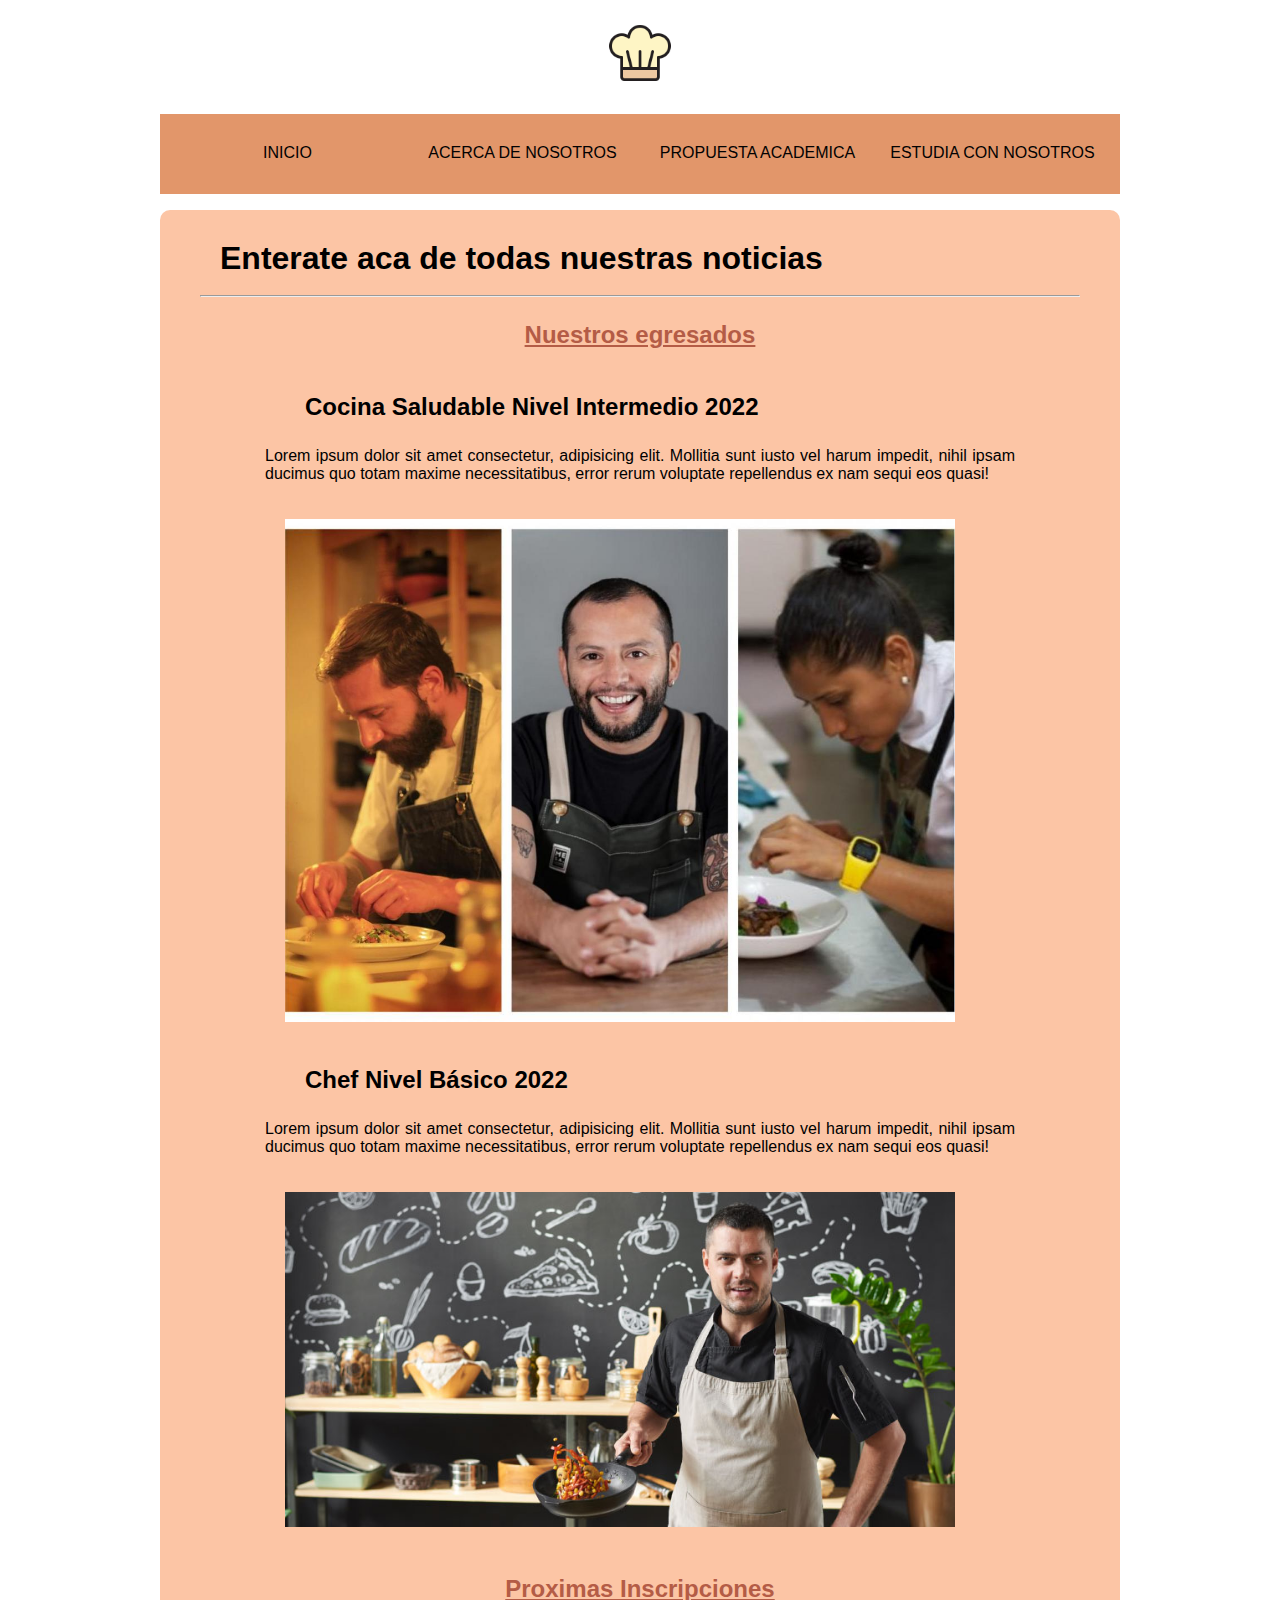
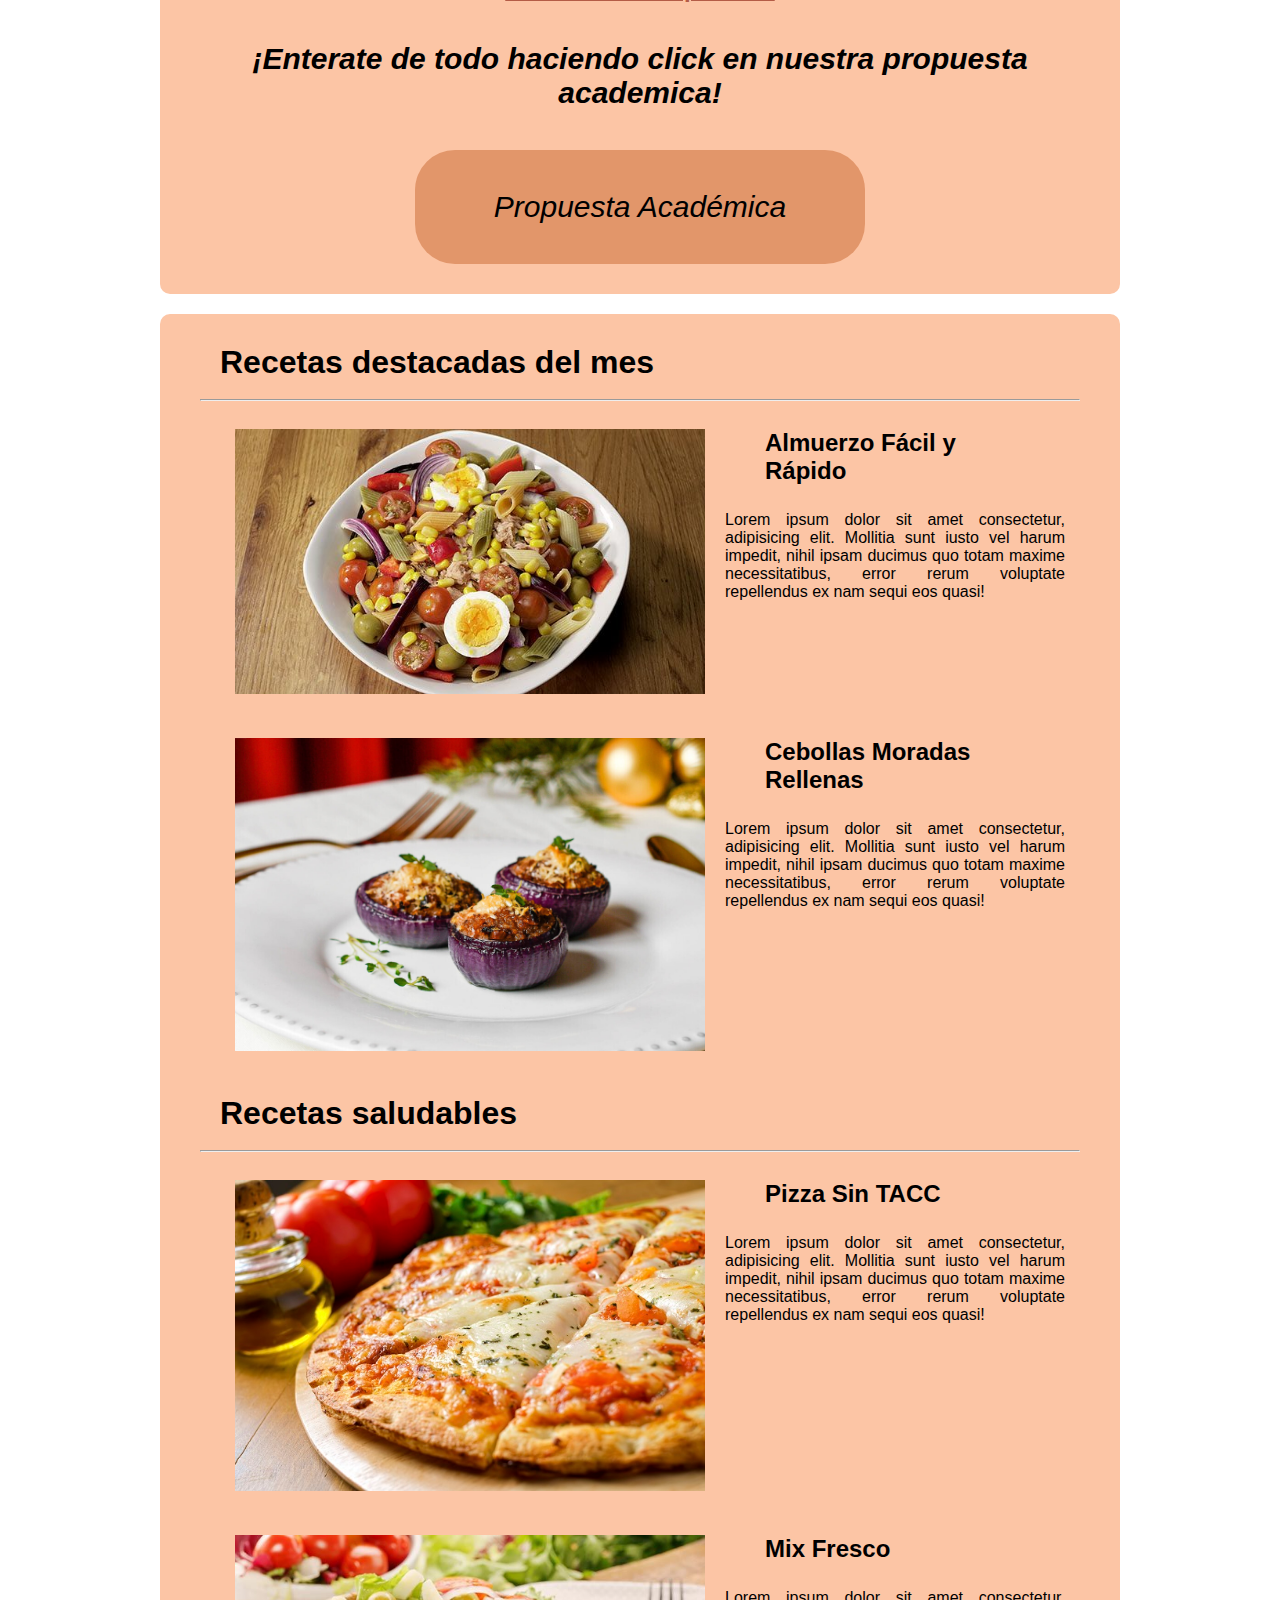
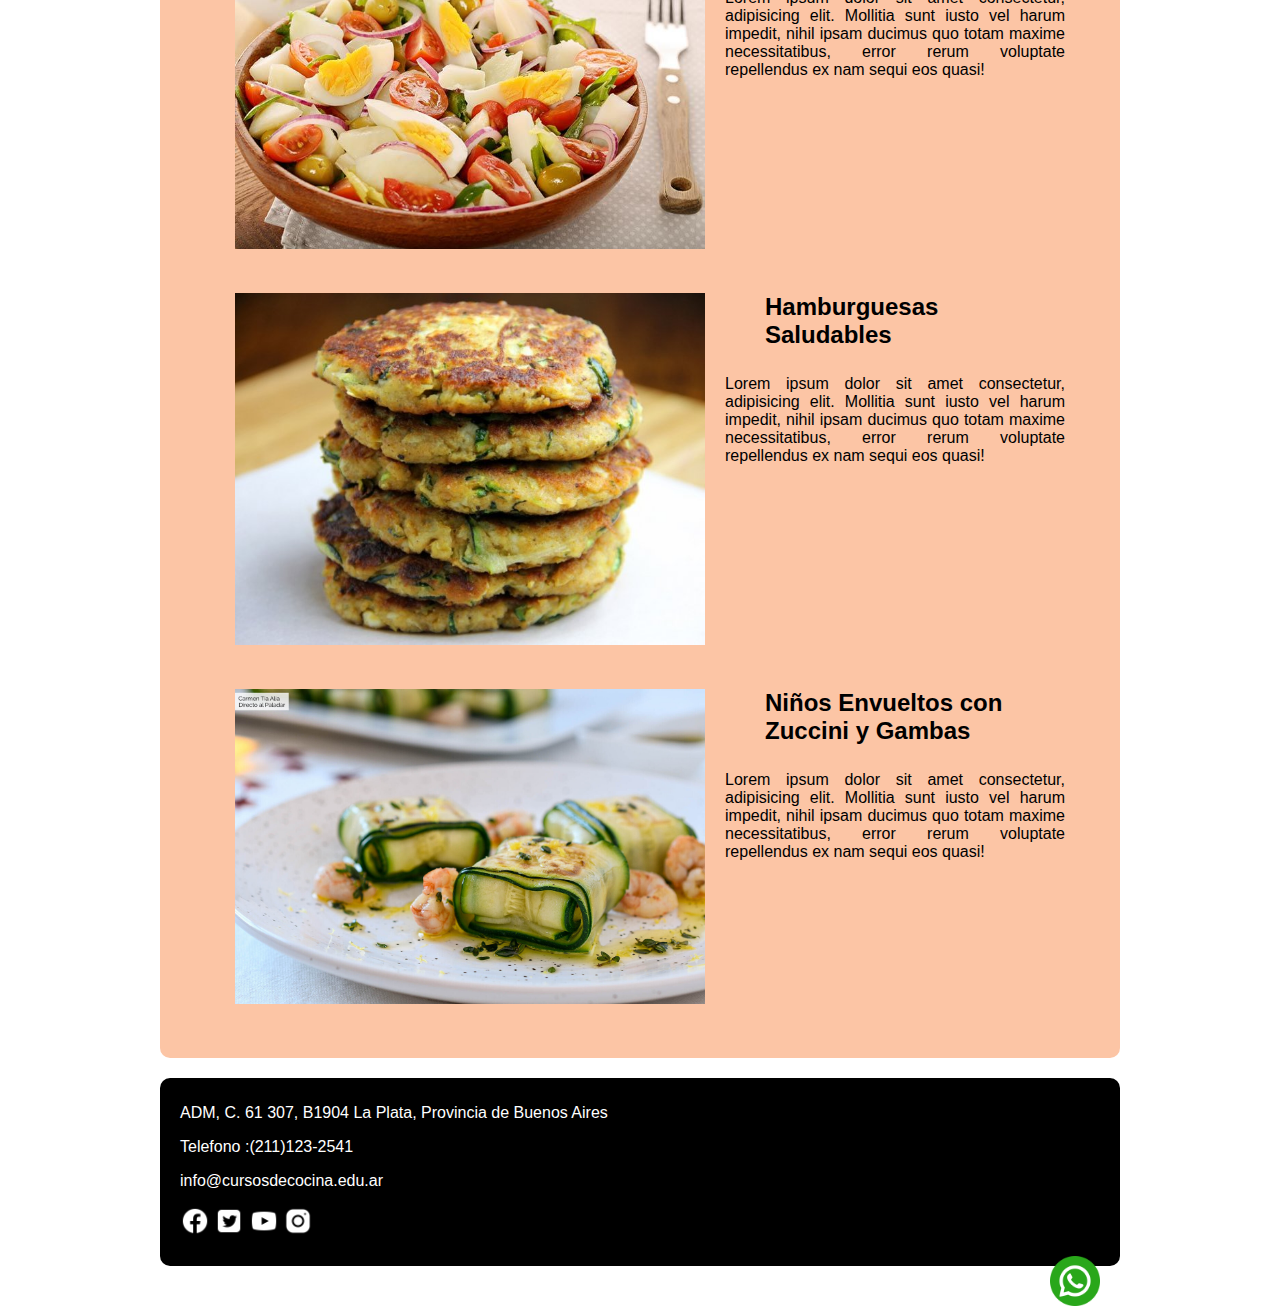
==== commit cb93e277: "menu flex" ====
--- a/index.html
+++ b/index.html
@@ -14,14 +14,16 @@
         <div id="marca">
             <img src="img/icono.png" alt="logo de la empresa">
         </div>
-        <nav id="menu">
-                <ul class="navbar">
+        <section class="menu">
+            <nav class="navbar">
+                <ul>
                     <li><a href="index.html">Inicio</a></li>
                     <li><a href="pages/acercaDeNosotros.html">Acerca de nosotros</a></li>
                     <li><a href="pages/propuestaAcademica.html">Propuesta Academica</a></li>
                     <li><a href="pages/estudiaConNosotros.html">Estudia con nosotros</a></li>
                 </ul>
-        </nav>
+            </nav>
+        </section>
     </header>
 
     <section id="noticias">
--- a/css/style.css
+++ b/css/style.css
@@ -70,30 +70,39 @@
 
 /*------------------------------------------------------------------------BARRA DE MENU---------------------------------------------------------------------*/
 
-ul.navbar {
+.menu {
+    width: 960px;
+}
+
+.navbar ul {
+    display: flex;
+    flex-wrap: wrap;
     list-style: none;
+    justify-content: space-around;
     background-color: #e2966a;
     height: 50px;
     padding: 20px 10px 10px 10px;
     position: static;
-}
-
-ul.navbar a {
+    
+}
+
+.navbar ul li {
+    flex: 1 0 auto;
+    width: 24%;
+    text-align: center;
+    margin-bottom: 10px;
+    margin-top: 10px;  
+}
+
+.navbar li a {
+    display: block;
     font-family: Verdana, Geneva, Tahoma, sans-serif;
     text-decoration: none;
     color: rgb(2, 2, 2);
     text-transform: uppercase;
 }
 
-ul.navbar li {
-    display: inline-block;
-    width: 24%;
-    text-align: center;
-    margin-bottom: 10px;
-    margin-top: 10px;  
-}
-
-ul.navbar a:hover{
+.navbar li a:hover {
     color: white;
 }
 
@@ -108,7 +117,7 @@
     box-sizing: border-box;
     background-color: #FCC5A5;
     margin: auto;
-    padding: 0px 40px 30px 40px;
+    padding: 10px 40px 30px 40px;
 }
 
 /*Imagenes y parrafos en articulo egresados*/
@@ -210,7 +219,7 @@
     box-sizing: border-box;
     background-color: #FCC5A5;
     margin: auto;
-    padding: 0px 40px 30px 40px;
+    padding: 10px 40px 30px 40px;
     margin-top: 20px;
 }
 
@@ -270,7 +279,7 @@
     background-color: #FCC5A5;
     color: black;
     margin: auto;
-    padding: 0px 40px 30px 40px;
+    padding: 10px 40px 30px 40px;
     box-sizing: border-box;
     border-radius: 10px;
 }
@@ -327,6 +336,31 @@
 }
 
 /*-----------------------------------------------------------------------PROPUESTA ACADEMICA-----------------------------------------------------------------*/
+
+#academicas {
+    width: 960px;
+    margin: auto;  
+}
+
+.carreras {
+    border-radius:10px;
+    background-color:#FCC5A5;
+    margin: auto;
+    margin-bottom: 10px;
+    box-sizing: border-box;
+    padding: 10px 40px 30px 40px;
+}
+
+.carrera1 {
+    display: inline-flex;
+    flex-wrap: nowrap;
+}
+
+.carrera1 p {
+    padding: 10px 20px 20px 10px;
+    background-color: #FCC5A5;
+    margin: 10px 20px 20px 20px;
+}
 
 #imagenreposteria img {
     max-width: 250px;
@@ -335,29 +369,6 @@
     position: static;
 }
 
-#academicas {
-    width: 960px;
-    margin: auto;
-}
-
-.carrera1 {
-    display: inline-flex;
-}
-
-.carreras {
-    border-radius:10px;
-    background-color:#FCC5A5;
-    margin: auto;
-    margin-bottom: 10px;
-    box-sizing: border-box;
-}
-
-.carrera1 p {
-    padding: 10px 20px 20px 10px;
-    background-color: #FCC5A5;
-    margin: 10px 20px 20px 20px;
-}
-
 #botoninscripcion {
     background-color: white;
     width: 960px;
@@ -393,30 +404,40 @@
 
 /*------------------------------------------------------------------ESTUDIA CON NOSOTROS - FORMULARIO------------------------------------------------------------*/
 
-#formulario {
+#formulario { /*seccion*/
     width: 960px;
     height: 850px;
     margin: auto;
     padding-bottom: 20px;
+    display: flex;
+    flex-wrap: nowrap;
 }
 
 form {
     display: block;
-    max-width: fit-content;
+    min-width: fit-content;
     padding: 30px;
     border-radius: 10px;
-    margin: auto;
     background-color:#FCC5A5;
     font-size: 16px;
     font-family: Verdana, Geneva, Tahoma, sans-serif;
-    float: left;
+}
+
+#aside {
+    box-sizing: border-box;
+    padding-left: 10px;
+    width: auto;
+    height: auto;
 }
 
 #aside img {
-    width: 559px;
+    box-sizing: border-box;
+    display: block;
+    width: 100%;
+    height: 100%;
     border-radius: 10px;
-    float: right;
-    height: auto;
+    margin: 0;
+    padding: 0;
 }
 
 #api {
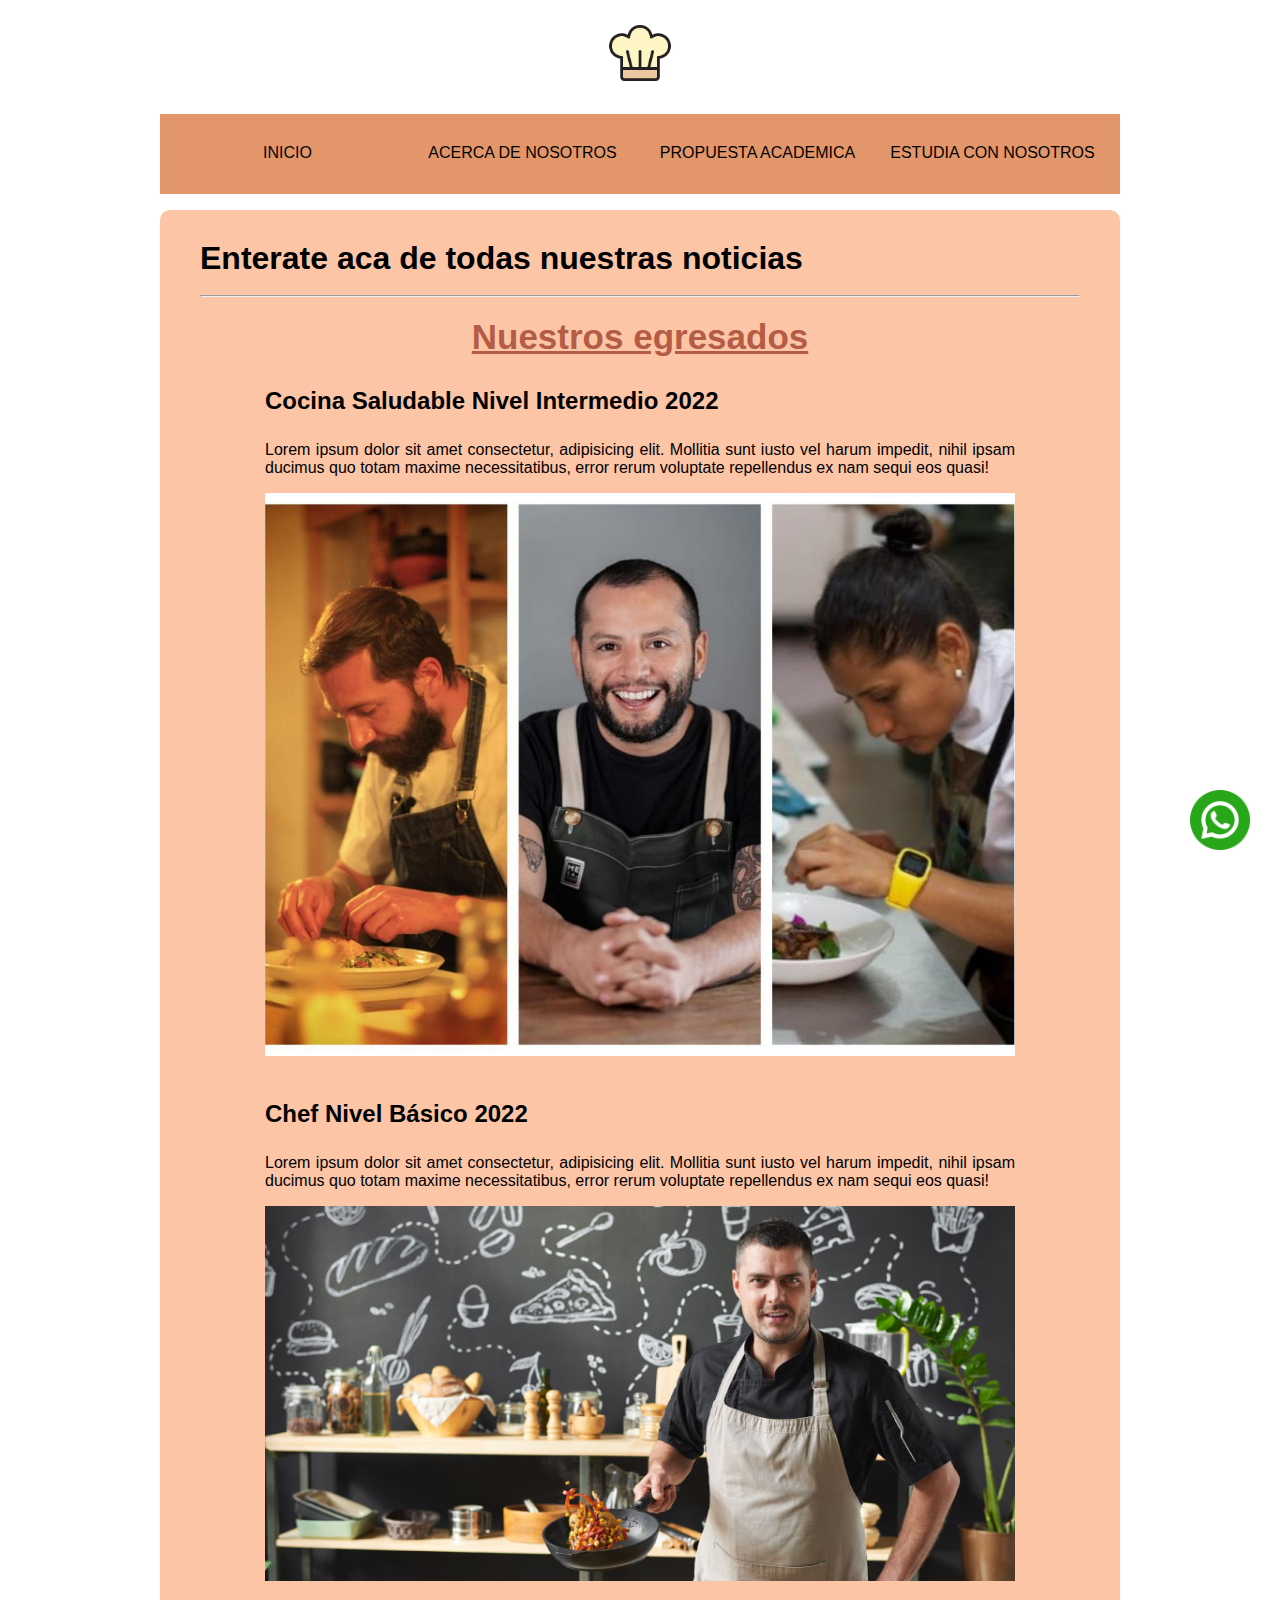
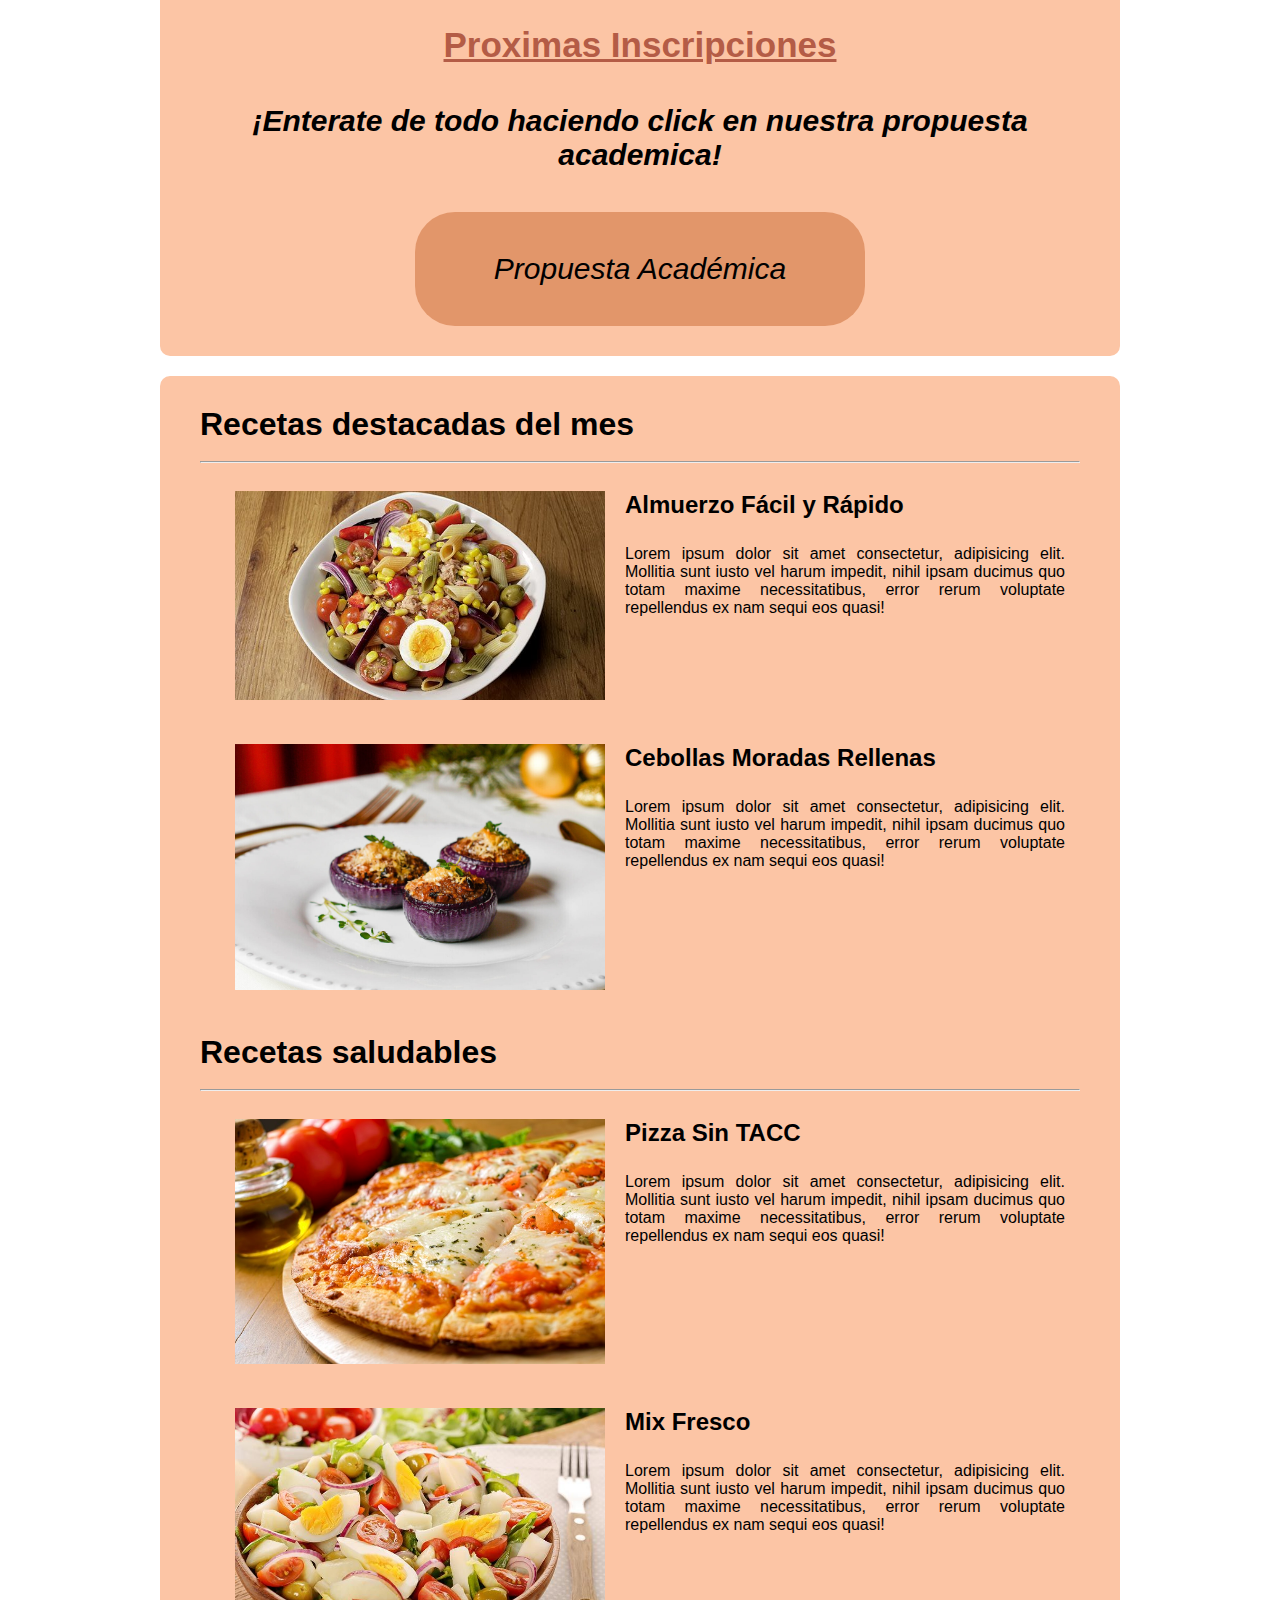
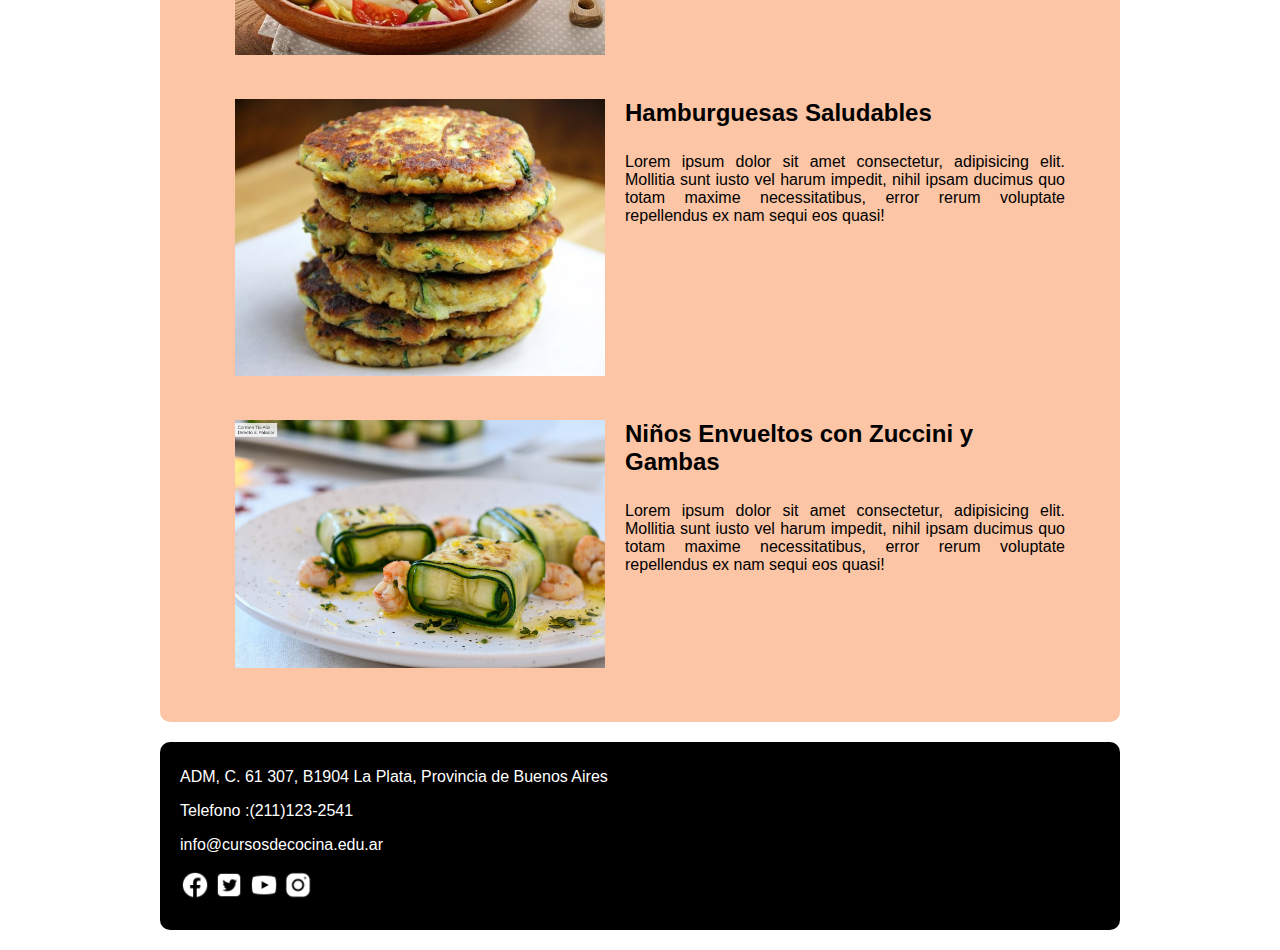
==== commit ec0a35b4: "arreglo responsive logo wpp" ====
--- a/index.html
+++ b/index.html
@@ -71,9 +71,6 @@
 
     </section> 
 
-<!--Contenido con flexbox-->
-
-
 <section id="recetas">
         
     <h1>Recetas destacadas del mes</h1>
@@ -179,10 +176,11 @@
                     </ul>
                 </nav>
             </div>
-            <div id="logowpp">
-                <img src="img/ico/whatsapp.png" alt="Icono Whatsapp">
-            </div> 
+            
     </div>
+    <div class="logowpp">
+                <a href="https://api.whatsapp.com/send?phone=542996748781" target="_blank"><img src="img/ico/whatsapp.png" alt="Icono Whatsapp"></a>  
+    </div> 
 </footer>
 </html>
 
--- a/css/style.css
+++ b/css/style.css
@@ -6,28 +6,35 @@
     font-family: Verdana, Geneva, Tahoma, sans-serif;
 }
 
+header {
+    width: 960px;
+    margin: auto;
+}
+
 h1 {
     color: black;
     font-family: Verdana, Geneva, Tahoma, sans-serif;
     text-align: left;
     margin: 0px;
-    padding: 20px 20px 10px 20px;
+    padding: 20px 20px 10px 0px;
 }
 
 h2 {
     font-family: Verdana, Geneva, Tahoma, sans-serif;
-    margin: 0px 20px 0px 20px;
-    padding: 20px 20px 10px 20px;
+    margin: 0px 20px 0px 00px;
+    padding: 20px 20px 10px 0px;
     text-align: left;
 }
 
 h3 {
     font-family: sans-serif;
-    font-size: x-large;
+    font-size: 35px;
     color: rgb(180, 92, 70);
     font-weight: bold;
     text-align: center;
-    text-decoration:underline;
+    text-decoration: underline;
+    margin-top: 20px;
+    margin-bottom: 10px;
 }
 
 h4 {
@@ -42,11 +49,6 @@
     font-family: Verdana, Geneva, Tahoma, sans-serif;
 }
 
-header {
-    width: 960px;
-    margin: auto;
-}
-
 footer {
     box-sizing: border-box;
     width: 960px; 
@@ -61,11 +63,6 @@
     width: 90px;
     margin: auto;
     position: static;
-    transition: width 2s;
-}
-
-#marca img:hover {
-    width: 140px;
 }
 
 /*------------------------------------------------------------------------BARRA DE MENU---------------------------------------------------------------------*/
@@ -126,52 +123,6 @@
     height: 700px;
 }
 
-#imagen01 {
-    background-image: url(../img/egresados.jpg);
-    float: left;
-    margin-top: 10px;
-    background-size: cover;
-    width: 450px;
-    height: 320px;
-    margin-bottom: 20px;
-    box-sizing: border-box;
-}
-
-#parrafo01 {
-    display: block;
-    float: right;
-    width: 400px;
-    height: 320px;
-    margin: 0px;
-    box-sizing: border-box;
-    text-align: justify;
-    margin-top: 10px;
-    margin-bottom: 20px;
-}
-
-#imagen02 {
-    background-image: url(../img/egresados2.jpg);
-    float: left;
-    margin-top: 10px;
-    background-size: cover;
-    width: 450px;
-    height: 320px;
-    margin-bottom: 20px;
-    box-sizing: border-box;
-}
-
-#parrafo02 {
-    display: block;
-    width: 400px;
-    height: 320px;
-    float: right;
-    margin: 0px;
-    box-sizing: border-box;
-    text-align: justify;
-    margin-top: 10px;
-    margin-bottom: 20px;
-}
-
 /*Articulo Proximas Inscripciones*/
 
 #inscripciones{
@@ -223,18 +174,21 @@
     margin-top: 20px;
 }
 
-/*FLEXBOX DE PRUEBA*/
+/*FLEXBOX*/
 
 .imagen0 {
     height: auto;
+    width: 750px;
+    margin: 10px;
+    margin: auto;
+    box-sizing: border-box;
+}
+
+.imagen0 img {
+    border: 0px;
     width: 100%;
+    height: 100%;
     margin: 0px;
-}
-
-.imagen0 img {
-    border: 0;
-    width: 670px;
-    margin: 20px;
 }
 
 .tarjeta0 {
@@ -242,10 +196,12 @@
     flex-wrap: wrap-reverse; /*se ajustan las cajas al ancho de la ventana, es decir se acomodan hacia cualquier linea*/
     width: 750px;
     margin: auto;
+    padding-bottom: 20px;
 }
 
 .tarjeta0 p {
     text-align: justify;
+    width: 100%;
 }
 
 .imagen {
@@ -256,9 +212,8 @@
 
 .imagen img {
     border: 0;
-    width: 470px;
-    margin: 20px;
-    
+    width: 370px;
+    margin: 20px;  
 }
 
 .tarjeta {
@@ -332,6 +287,11 @@
 #img3 img {
     width: 800px;
     border-radius: 40px;
+    padding-top: 20px;
+}
+
+#video {
+    margin: auto;
     padding-top: 20px;
 }
 
@@ -454,13 +414,28 @@
 }
 
 /*------------------------------------------------------------------------LOGO WHATSAPP--------------------------------------------------------------------------*/
-#logowpp {
-    margin: auto;
-}
-
-#logowpp img {
-    width: 50px;
-    float: right;
+
+.logowpp {
+    margin: 0;
+    padding: 0;
+    border: 0;
+    margin-top: 20px;
+    margin-bottom: 20px; 
+}
+
+.logowpp img {
+    width: 60px;
+    height: auto;
+    position: fixed;
+    bottom: 50px;
+    right: 30px;
+    text-align: center;
+    z-index: 100;
+    transition: width 2s;
+}
+
+.logowpp img:hover {
+    width: 80px;
 }
 
 /*----------------------------------------------------------------------------FOOTER-----------------------------------------------------------------------------*/
@@ -505,13 +480,347 @@
     padding: 0px;
 }
 
-
-/*Diseño Responsive Media Query de la Pagina Propuesta Academica*/
+/*Diseño Responsive Media Query*/
 /*Modo tableta*/
 
 @media all and (min-width: 600px) and (max-width: 1023px) {
     /*Copiar y pegar todo lo de arriba, borrar lo que esté repetido 
     de estilo. 
-    Modificar tamaño de width*/
-
-}
+    Modificar tamaño de width*/ 
+    
+    header {
+        width: 580px;
+        height: 140px;
+        margin: auto;
+    }
+    
+    footer {
+        box-sizing: border-box;
+        width: 580px; 
+        margin: auto;
+        padding: auto;
+    }
+    
+    /*--------------------------------------------------------------------------LOGO HEADER-------------------------------------------------------------------*/
+    
+    #marca img {
+        display: block;
+        width: 40px;
+        margin: auto;
+        position: static;
+    }
+    
+    
+    /*------------------------------------------------------------------------BARRA DE MENU---------------------------------------------------------------------*/
+    
+    .menu {
+        width: 580px;
+        height: auto;
+    }
+    
+    .navbar ul {
+        display: flex;
+        flex-wrap: wrap;
+        list-style: none;
+        justify-content: space-around;
+        height: 70px;
+        padding: 20px 10px 10px 10px;
+    }
+    
+    .navbar ul li {
+        flex: 1 0 auto;
+        width: 24%;
+        text-align: center;
+        margin-bottom: 10px;
+        margin-top: 10px;  
+    }
+    
+    /*-----------------------------------------------------------------------------INDEX-------------------------------------------------------------------------*/
+    
+    /*Seccion Noticias*/
+    
+    #noticias {
+        width: 580px;
+        height: auto;
+        margin: auto;
+        margin-top: 30px;
+        padding: 10px 40px 30px 40px;
+    }
+    
+    /*Imagenes y parrafos en articulo egresados*/
+    
+    #egresados {
+        height: 700px;
+    }
+    
+    /*Articulo Proximas Inscripciones*/
+    
+    #inscripciones {
+        height: auto;
+        width: 580px;
+        margin: auto;
+    }
+    
+    #boton-propuesta-academica{
+        width: 400px;
+        margin: auto; 
+        margin-bottom: 10px;
+        padding: auto;
+        height: 80px;
+    }
+    
+    #texto-boton {
+        font-size: 30px;
+        width: 450px;
+        padding: 10px 0px 10px 0px;
+        margin: auto;
+    }
+    
+    /* Seccion Recetas*/
+    
+     #recetas {
+        width: 580px;
+        height: auto;
+        margin: auto;
+        padding: 10px 40px 30px 40px;
+        margin-top: 20px;
+    }
+    
+    /*FLEXBOX*/
+    
+    .imagen0 {
+        height: auto;
+        width: 500px;
+        margin: 10px;
+        margin: auto;
+    }
+    
+    .imagen0 img {
+        border: 0;
+        width: 100%;
+        height: 100%;
+        margin: 0px;
+    }
+    
+    .tarjeta0 {
+        display: flex;
+        flex-wrap: wrap-reverse;
+        width: 500px;
+        margin: auto;
+        padding-bottom: 20px;
+    }
+
+    .imagen {
+        height: auto;
+        width: 470px;
+        margin: 0px;
+    }
+    
+    .imagen img {
+        border: 0;
+        width: 100%;
+        margin: 20px;
+        
+    }
+    
+    .tarjeta {
+        display: flex;
+        flex-wrap: wrap-reverse; 
+        width: 500px;
+        margin: auto;
+    }
+    
+    /*----------------------------------------------------------------------------FOOTER-----------------------------------------------------------------------------*/
+    
+    #botonera-footer {
+        font-size: 16px;
+        text-align: justify;
+        width: 580px; 
+    }
+    
+    #datos {
+        padding-left: 20px; 
+        border-radius:10px;
+        padding: 10px 20px 10px 20px;
+        margin: 20px 0px 0px 0px;
+    }
+}
+
+/* ----------------------------------------------- Responsive de celular -----------------------------------------------------------*/
+
+@media all and (max-width: 599px) {
+
+    header {
+        width: 90%;
+        height: auto;
+    }
+    
+    footer {
+        box-sizing: border-box;
+        width: 100%; 
+    }
+
+    
+h1 {
+    font-size: 21px;
+    
+}
+
+h2 {
+    font-size: 18px;
+}
+
+h4 {
+    font-size: 21px;
+}
+    
+    /*--------------------------------------------------------------------------LOGO HEADER-------------------------------------------------------------------*/
+    
+    #marca img {
+        display: block;
+        width: 50px;
+        margin: auto;
+        position: static;
+        transition: none;
+    }
+    
+    #marca img:hover {
+        width: 50px;
+    }
+  
+    /*------------------------------------------------------------------------BARRA DE MENU---------------------------------------------------------------------*/
+    
+    .menu {
+        width: 100%;
+        height: auto;
+    }
+    
+    .navbar ul {
+        display: flex;
+        flex-wrap: wrap;
+        height: auto;
+        padding: 10px 10px 10px 10px;
+    }
+    
+    .navbar ul li {
+        display: block;
+        text-align: center;
+        width: 100%;
+    }
+    
+    .navbar li a {
+        display: block;
+        width: 100%;
+        text-align: center;
+    }
+    
+    .navbar li a:hover {
+        color: white;
+    }
+    
+    /*-----------------------------------------------------------------------------INDEX-------------------------------------------------------------------------*/
+    /*Seccion Noticias*/
+    
+    #noticias {
+        width: 100%;
+        height: auto;
+        margin: auto;
+    } 
+    /*Imagenes y parrafos en articulo egresados*/
+    
+    #egresados {
+        width: 100%;
+        height: auto;
+    }
+    
+    /*Articulo Proximas Inscripciones*/
+    
+    #inscripciones {
+        height: auto;
+        width: 100%;
+        margin: auto;
+    }
+    
+    #boton-propuesta-academica{
+        width: 300px;
+        margin: auto; 
+        margin-bottom: 10px;
+        padding: auto;
+        height: auto;
+    }
+    
+    #texto-boton {
+        font-size: 20px;
+        width: 200px;
+        margin: auto;
+    }
+    
+    /* Seccion Recetas*/
+    
+     #recetas {
+        width: 100%;
+        height: auto;
+    }
+    
+    /*FLEXBOX*/
+    
+    .imagen0 {
+        height: auto;
+        width: 300px;
+    }
+    
+    .imagen0 img {
+        width: 100%;
+        height: 100%;
+    }
+    
+    .tarjeta0 {
+        display: flex;
+        flex-wrap: wrap-reverse;
+        width: 100%;
+        margin: auto;
+        padding-bottom: 20px;
+    }
+
+    .tarjeta0 p {
+        width: 100%;
+        height: auto;
+    }
+
+    .imagen {
+        height: auto;
+        width: 100%;
+    }
+    
+    .imagen img {
+        width: 100%;
+        height: auto;
+        margin: 10px;
+        margin: 0;
+    }
+    
+    .tarjeta {
+        display: flex;
+        flex-wrap: wrap-reverse;
+        width: 100%;
+        margin: auto;
+    }
+
+    .tarjeta p {
+        width: 100%;
+    }
+    
+    /*----------------------------------------------------------------------------FOOTER-----------------------------------------------------------------------------*/
+    
+    #botonera-footer {
+        font-size: 16px;
+        text-align: justify;
+        width: 100%; 
+    }
+    
+    #datos {
+        padding-left: 20px; 
+        border-radius:10px;
+        padding: 10px 20px 10px 20px;
+    }
+}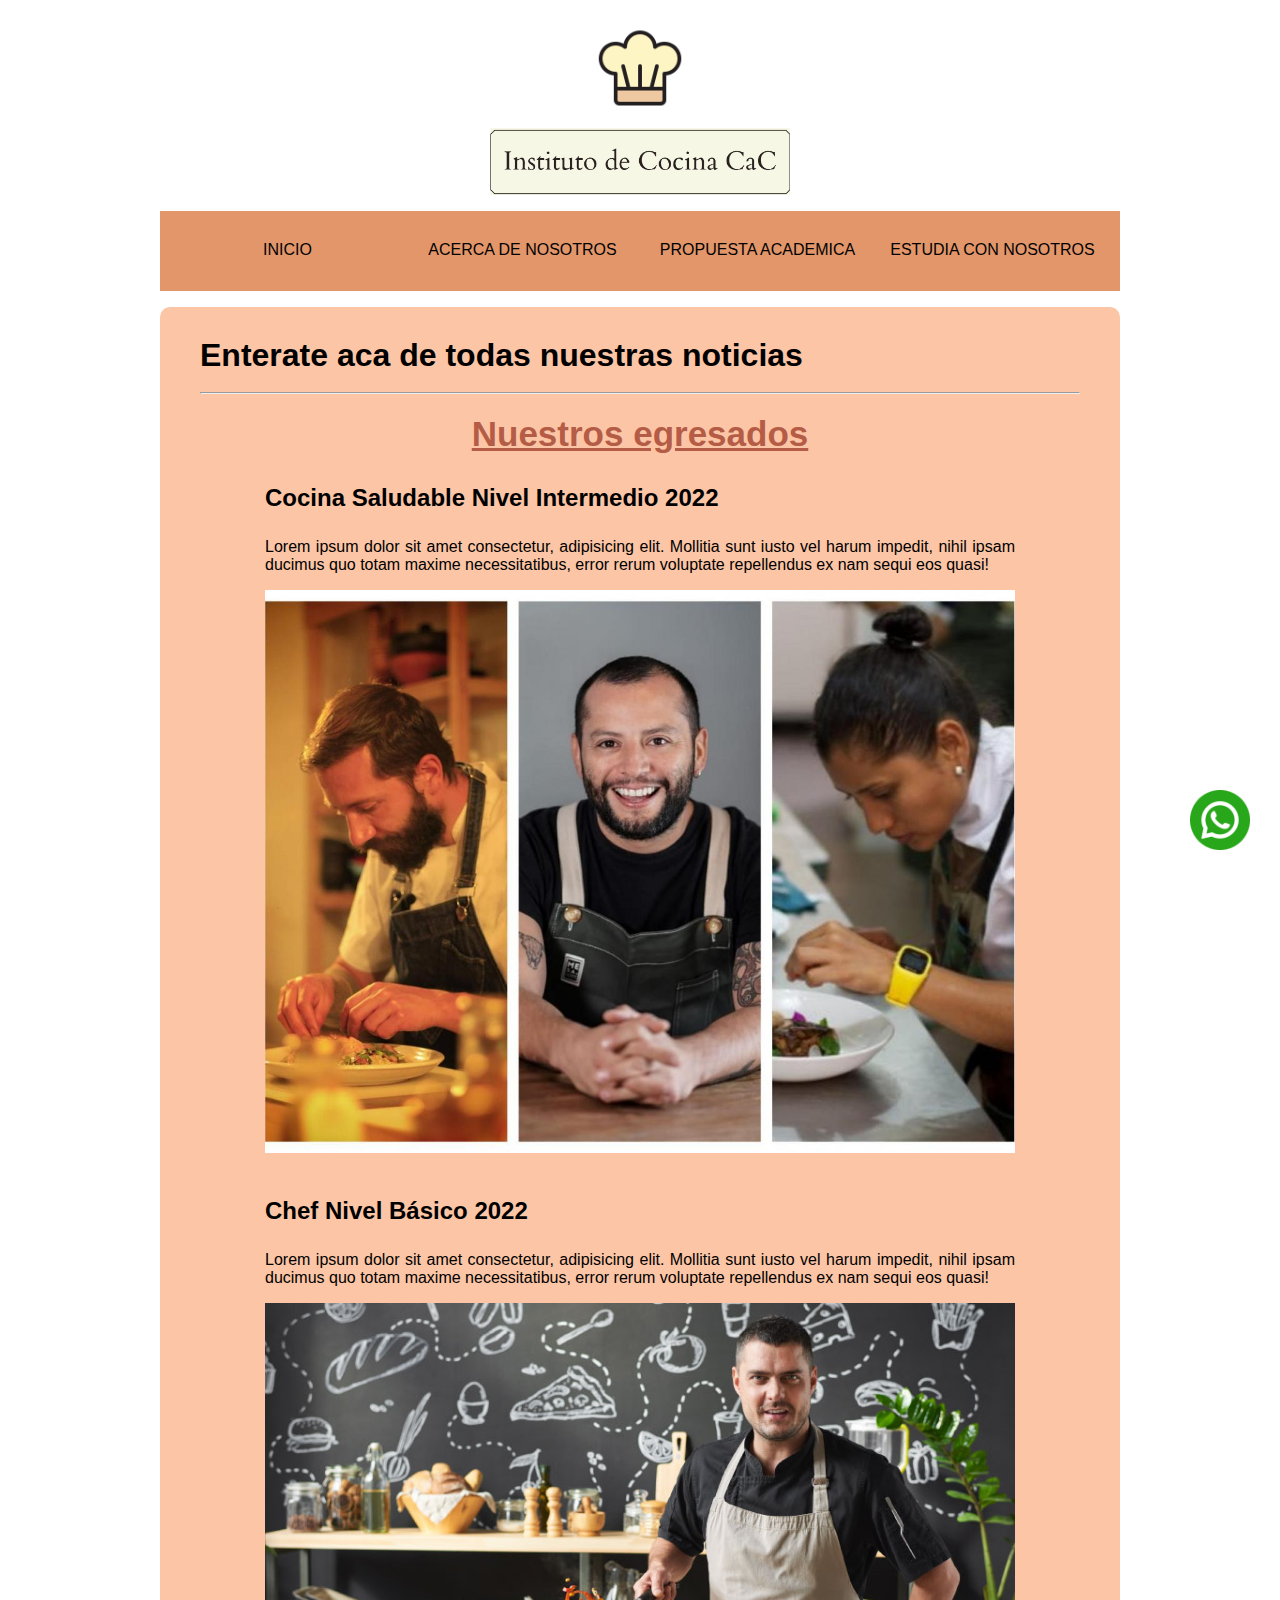
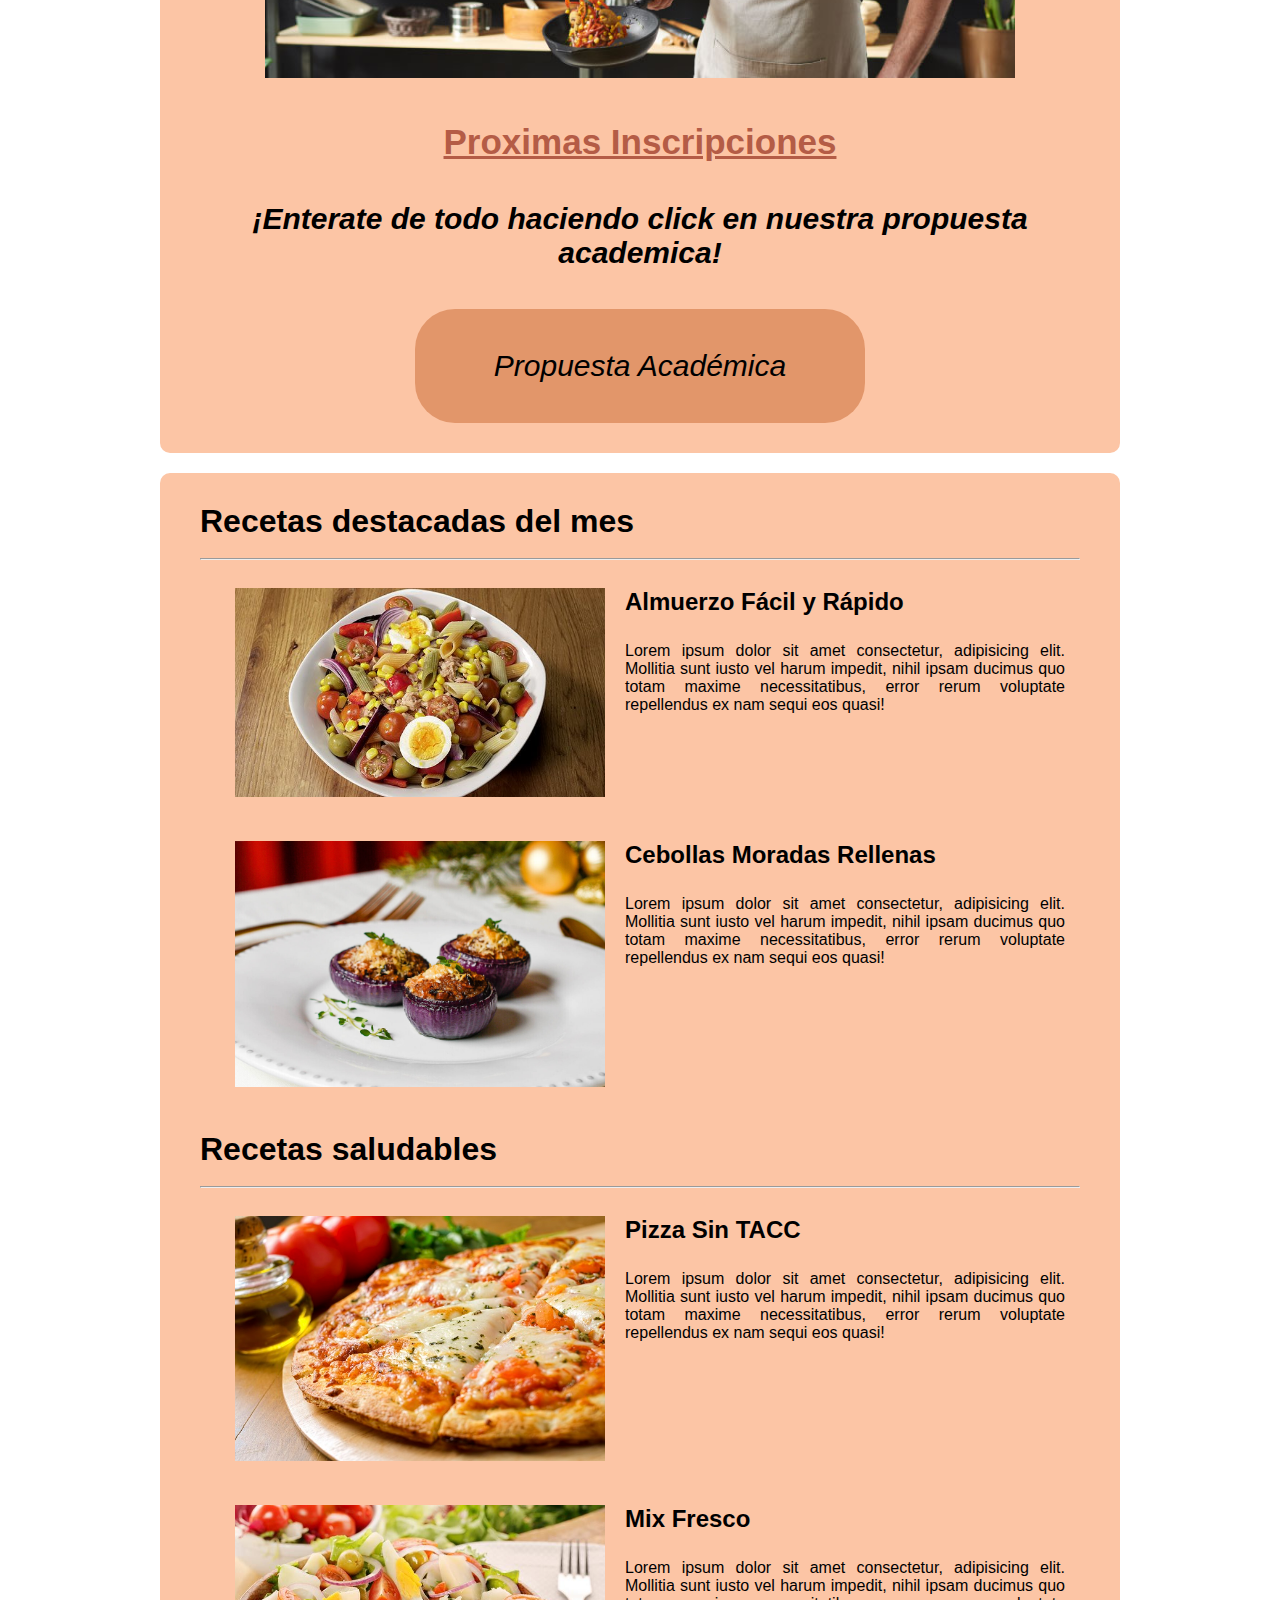
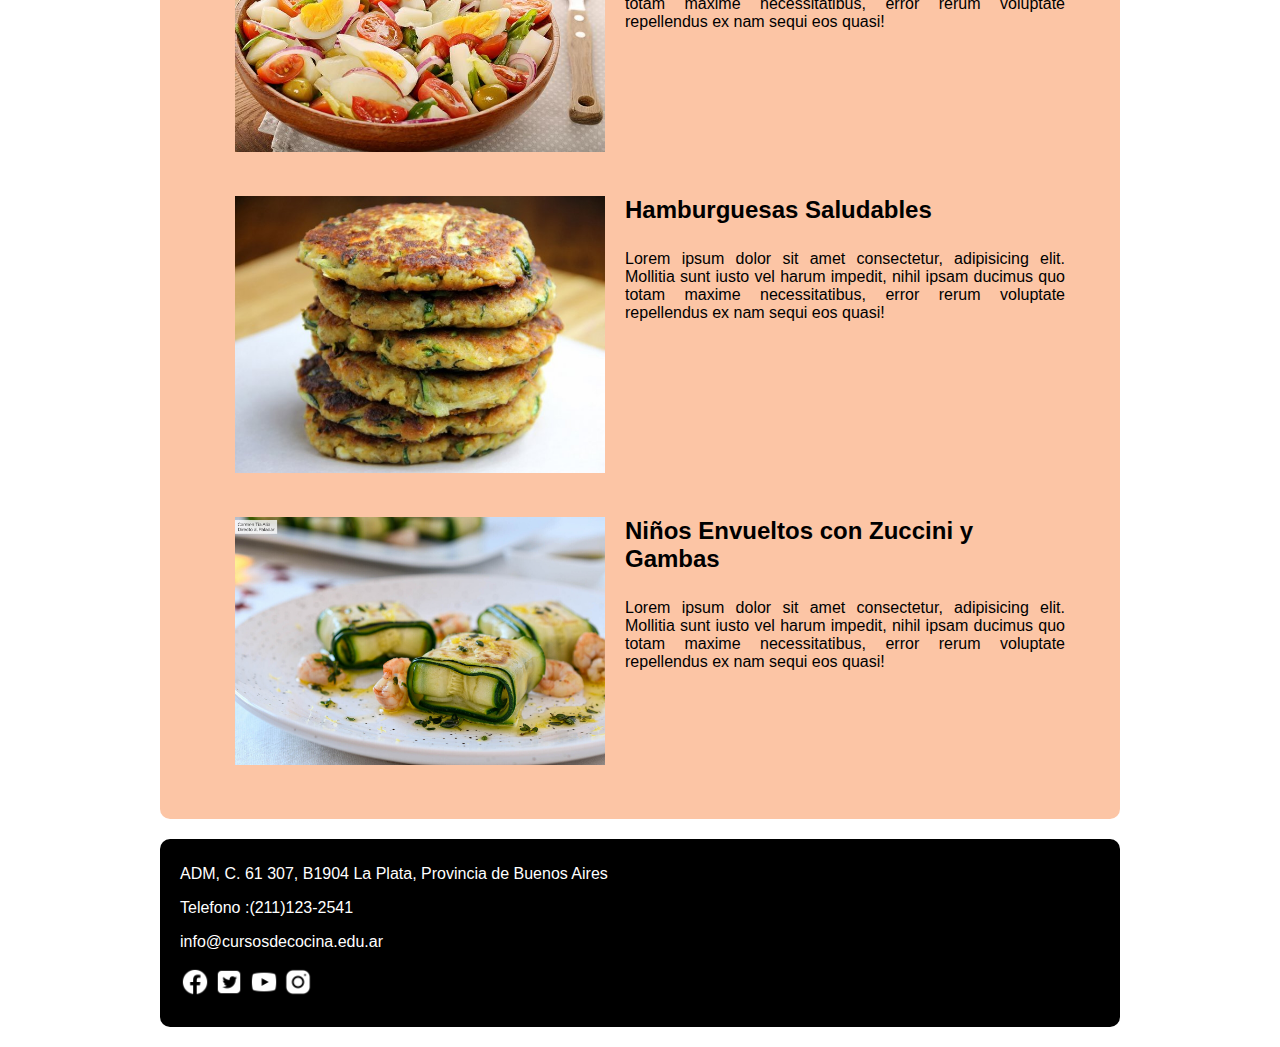
==== commit 1c2240a1: "Merge pull request #27 from Carolina-Riddick/ramafinafinal" ====
--- a/index.html
+++ b/index.html
@@ -12,7 +12,8 @@
 <body>
     <header>
         <div id="marca">
-            <img src="img/icono.png" alt="logo de la empresa">
+            <img id="logo1" src="img/icono.png" alt="logo de la empresa">
+            <img id="logo2" src="img/logococina.png" alt="logo de la empresa">
         </div>
         <section class="menu">
             <nav class="navbar">
@@ -169,10 +170,10 @@
             <div id="redes">
                 <nav id="botonera_footer">
                     <ul>
-                        <li><a href="http://www.facebook.com/EscuelaDeCocinaCaC"><img src="img/ico/fb.png"></a></li>
-                        <li><a href="http://www.twitter.com/EscuelaDeCocinaCaC"><img src="img/ico/tw.png"></a></li>
-                        <li><a href="http://www.youtube.com/EscuelaDeCocinaCaC"><img src="img/ico/yt.png"></a></li>
-                        <li><a href="http://www.instagram.com/EscuelaDeCocinaCaC"><img src="img/ico/ig.png"></a></li>
+                        <li><a href="http://www.facebook.com/EscuelaDeCocinaCaC" target="_blank"><img src="img/ico/fb.png"></a></li>
+                        <li><a href="http://www.twitter.com/EscuelaDeCocinaCaC" target="_blank"><img src="img/ico/tw.png"></a></li>
+                        <li><a href="http://www.youtube.com/EscuelaDeCocinaCaC" target="_blank"><img src="img/ico/yt.png"></a></li>
+                        <li><a href="http://www.instagram.com/EscuelaDeCocinaCaC" target="_blank"><img src="img/ico/ig.png"></a></li>
                     </ul>
                 </nav>
             </div>
--- a/css/style.css
+++ b/css/style.css
@@ -60,14 +60,26 @@
 
 #marca img {
     display: block;
-    width: 90px;
     margin: auto;
     position: static;
 }
 
+#logo1 {
+    width: 120px;
+    margin: 0;
+    position: static;
+}
+
+#logo2 {
+   width: 300px;
+   padding: 0px;
+   margin: 0;
+}
+
 /*------------------------------------------------------------------------BARRA DE MENU---------------------------------------------------------------------*/
 
 .menu {
+    box-sizing: border-box;
     width: 960px;
 }
 
@@ -262,7 +274,6 @@
 
 #img1 {
     text-align: center;
-    
 }
 
 #img1 img {
@@ -274,6 +285,7 @@
 #img2 {
     text-align: center;
 }
+
 #img2 img {
     width: 800px;
     border-radius: 40px;
@@ -381,6 +393,12 @@
     background-color:#FCC5A5;
     font-size: 16px;
     font-family: Verdana, Geneva, Tahoma, sans-serif;
+}
+
+#texto-form {
+    width: 300px;
+    font-size: 14px;
+    text-align: justify;
 }
 
 #aside {
@@ -490,7 +508,7 @@
     
     header {
         width: 580px;
-        height: 140px;
+        height: auto;
         margin: auto;
     }
     
@@ -505,12 +523,23 @@
     
     #marca img {
         display: block;
-        width: 40px;
+        height: auto;
         margin: auto;
         position: static;
     }
     
-    
+    #logo1 {
+        width: 70px;
+        margin: 0;
+        position: static;
+    }
+    
+    #logo2 {
+       width: 200px;
+       padding: 0px;
+       margin: 0;
+    }
+
     /*------------------------------------------------------------------------BARRA DE MENU---------------------------------------------------------------------*/
     
     .menu {
@@ -532,7 +561,7 @@
         width: 24%;
         text-align: center;
         margin-bottom: 10px;
-        margin-top: 10px;  
+        margin-top: 10px; 
     }
     
     /*-----------------------------------------------------------------------------INDEX-------------------------------------------------------------------------*/
@@ -619,8 +648,7 @@
     .imagen img {
         border: 0;
         width: 100%;
-        margin: 20px;
-        
+        margin: 20px; 
     }
     
     .tarjeta {
@@ -663,7 +691,6 @@
     
 h1 {
     font-size: 21px;
-    
 }
 
 h2 {
@@ -678,14 +705,20 @@
     
     #marca img {
         display: block;
-        width: 50px;
         margin: auto;
         position: static;
-        transition: none;
-    }
-    
-    #marca img:hover {
-        width: 50px;
+    }
+    
+    #logo1 {
+        width: 70px;
+        margin: 0;
+        position: static;
+    }
+    
+    #logo2 {
+       width: 180px;
+       padding: 0px;
+       margin: 0;
     }
   
     /*------------------------------------------------------------------------BARRA DE MENU---------------------------------------------------------------------*/
